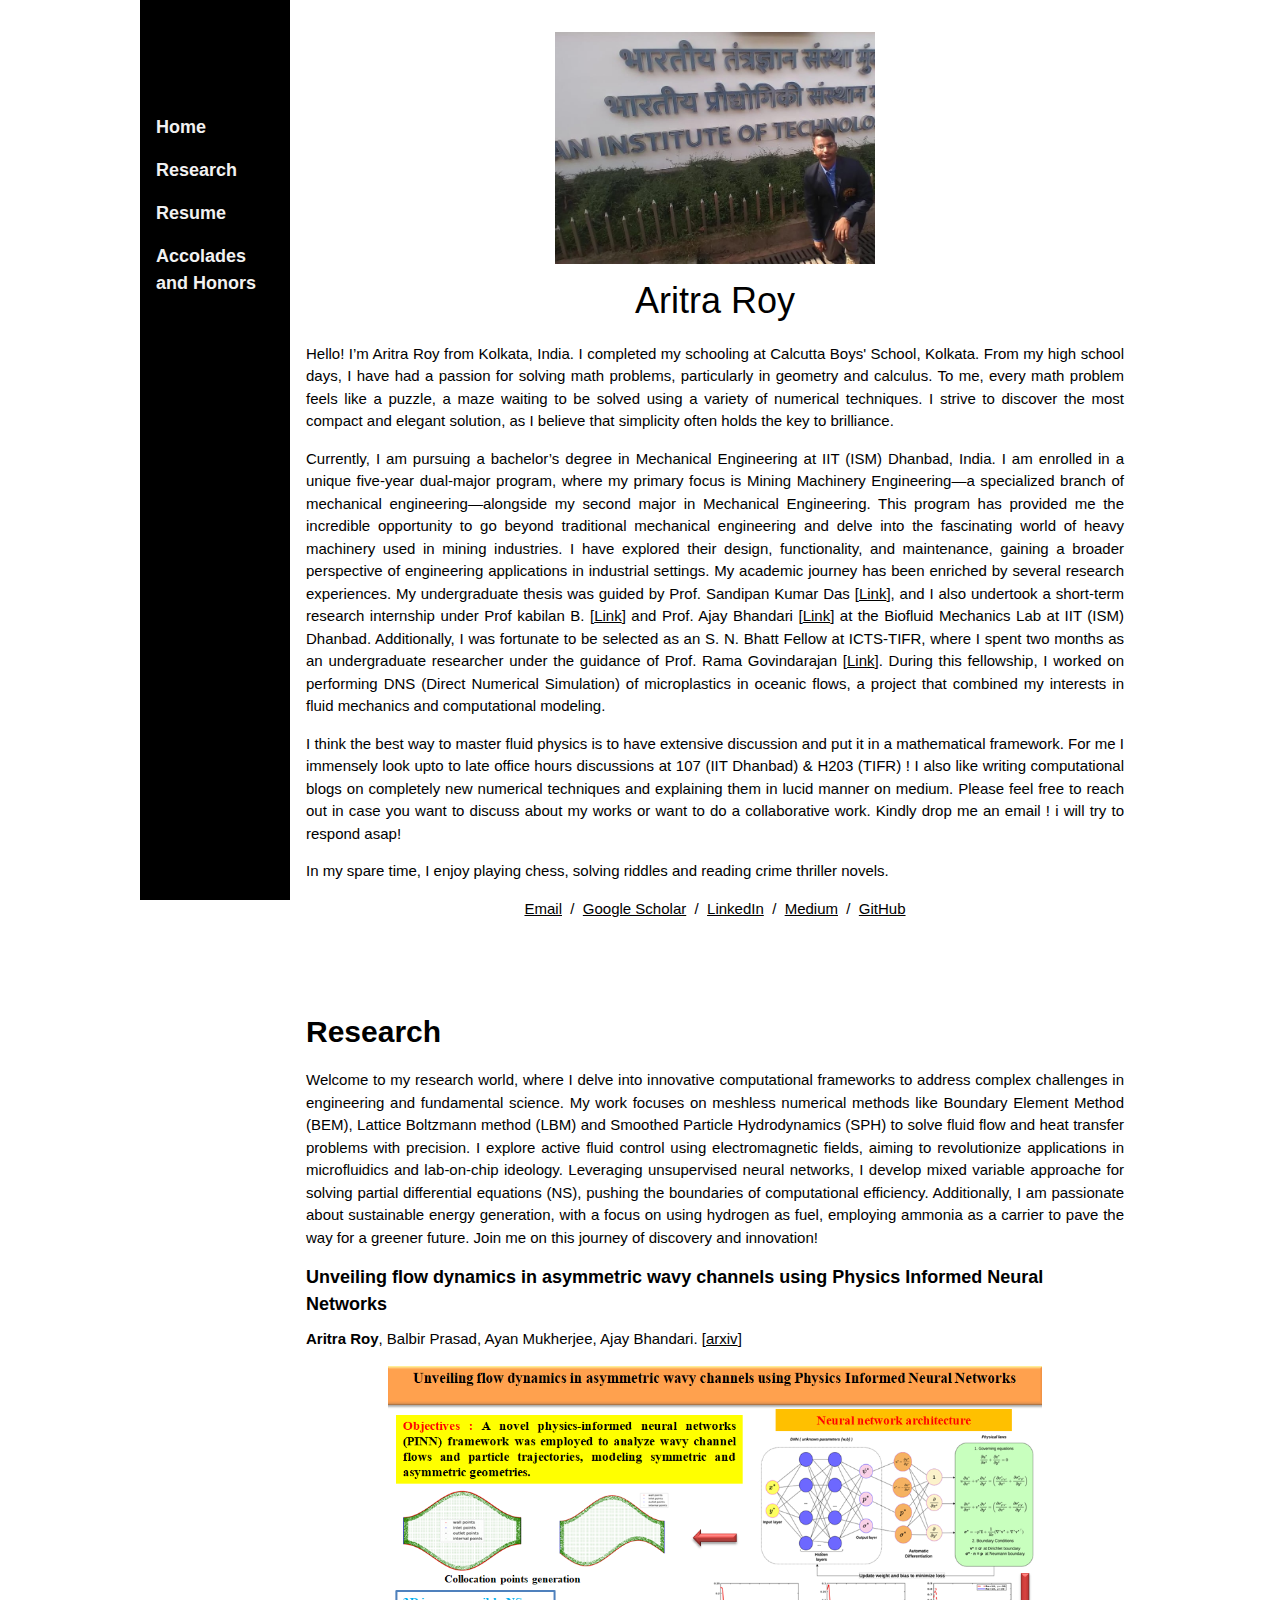
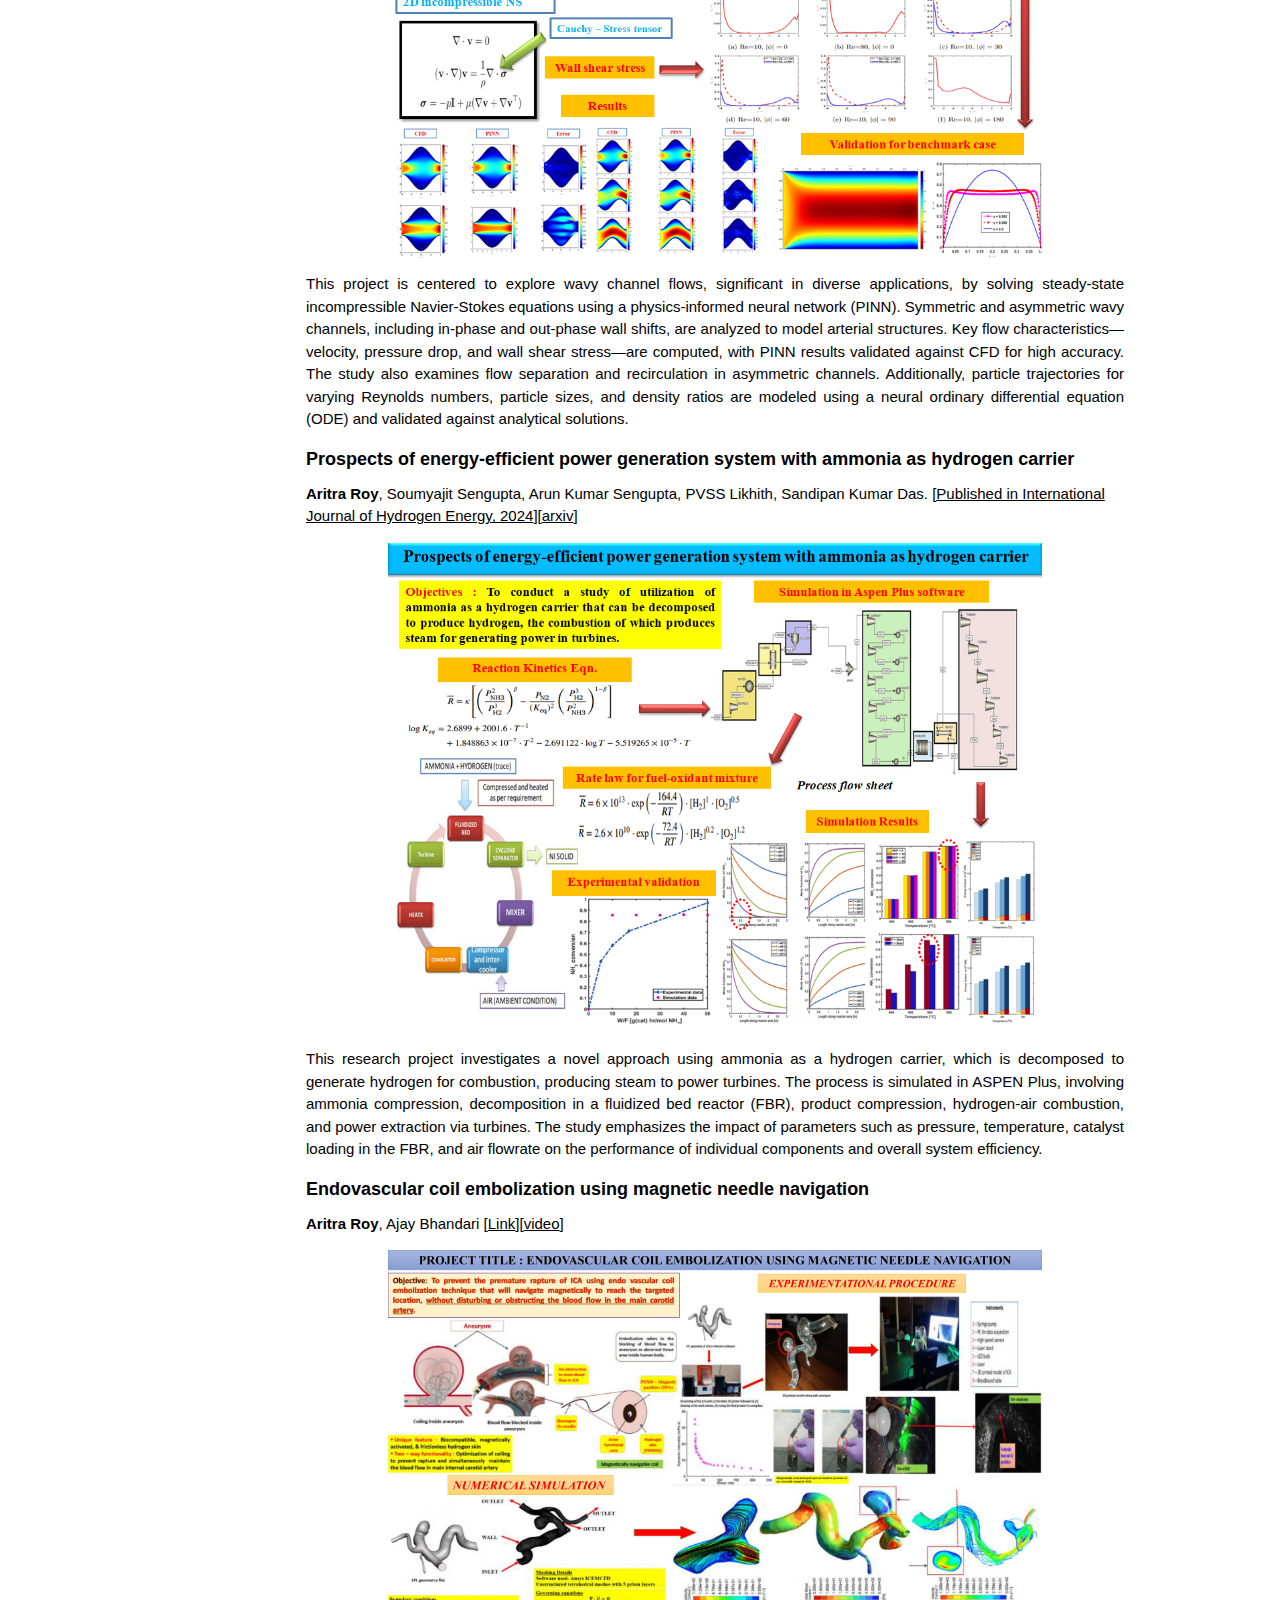
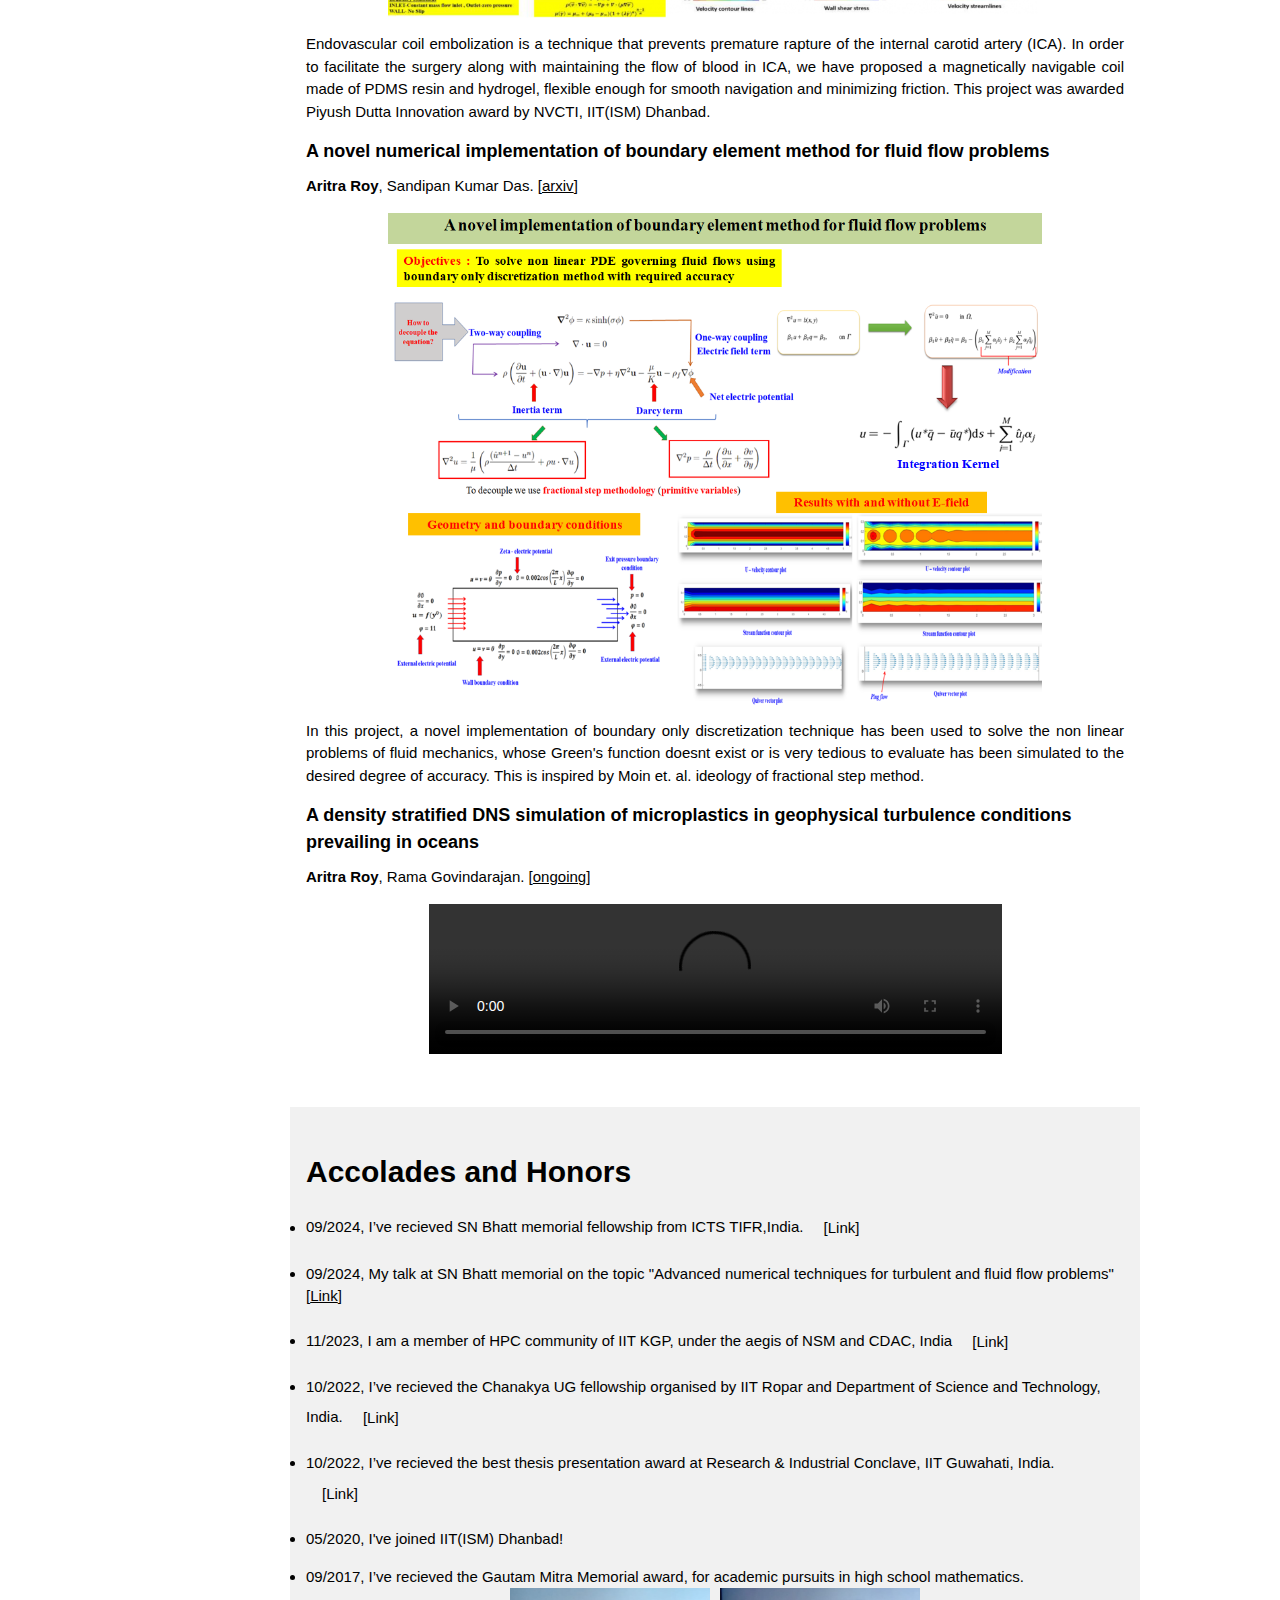
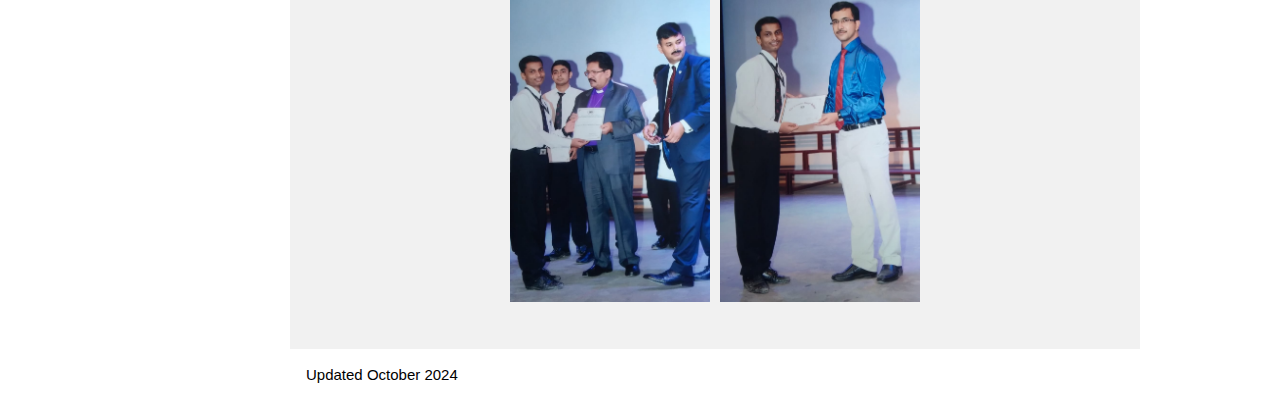
==== index.html @ aaba3632 "aedf resume" ====
<!DOCTYPE html>
<html xmlns="http://www.w3.org/1999/xhtml" xml:lang="en">

<head>

  <title>Aritra Roy - About Me</title>

  <meta charset="UTF-8">
  <meta name="viewport" content="width=device-width, initial-scale=1">
  <meta http-equiv="Content-Type" content="text/html; charset=UTF-8">
  <meta name="description" content="Aritra Roy is a fluid dynamist and a mathematics enthusiast">
  <meta name="keywords" content="Aritra Roy, Mathematics, Fluid dynamics, IIT Dhanbad, India">
  <meta name="author" content="Aritra Roy" />

  <link rel="stylesheet" href="w3.css">

  <style>
  .w3-sidebar a {font-family: "Roboto", sans-serif}
  body,h1,h2,h3,h4,h5,h6,.w3-wide {font-family: "Montserrat", sans-serif;}
  </style>

 <!--
  <link rel="icon" type="image/png" href="images/icons.png">
 
  <script src="jquery.min.js"></script>
  <script>
  $(document).ready(function(){
    // Add smooth scrolling to all links
    $("a").on('click', function(event) {

      // Make sure this.hash has a value before overriding default behavior
      if (this.hash !== "") {
        // Prevent default anchor click behavior
        event.preventDefault();

        // Store hash
        var hash = this.hash;

        // Using jQuery's animate() method to add smooth page scroll
        // The optional number (800) specifies the number of milliseconds it takes to scroll to the specified area
        $('html, body').animate({
          scrollTop: $(hash).offset().top
        }, 800, function(){

          // Add hash (#) to URL when done scrolling (default click behavior)
          window.location.hash = hash;
        });
      } // End if
    });
  });
  </script>
  //-->

</head>


<body class="w3-content" style="max-width:1000px">

<!-- Sidebar/menu -->
<nav class="w3-sidebar w3-bar-block w3-black w3-collapse w3-top w3-right" style="z-index:3;width:150px" id="mySidebar">
  <div class="w3-container w3-display-container w3-padding-16">
    <h3><b></b></h3>
  </div>
  <div class="w3-padding-64 w3-text-light-grey w3-large" style="font-weight:bold">
    <a href="#home" class="w3-bar-item w3-button">Home</a>
    <!-- <a href="#projects" class="w3-bar-item w3-button">Projects</a> -->
 <!--    <a href="#talks" class="w3-bar-item w3-button">Talks</a> -->
    <a href="#publications" class="w3-bar-item w3-button">Research</a>
    <a href="files/resume.pdf" class="w3-bar-item w3-button" target="_blank">Resume</a>
    <a href="#news" class="w3-bar-item w3-button">Accolades and Honors</a>
 <!--   <a href="#activity" class="w3-bar-item w3-button">Activities</a> -->
    <!-- <a href="#award" class="w3-bar-item w3-button">Awards</a> -->

  </div>
</nav>

<!-- Top menu on small screens -->
<header class="w3-bar w3-top w3-hide-large w3-black w3-xlarge">
  <div class="w3-bar-item w3-padding-24">ROY</div>
  <a href="javascript:void(0)" class="w3-bar-item w3-button w3-padding-24 w3-right"  style="font-stretch: extra-expanded;" onclick="w3_open()"><b>≡</b></a>
  </div>
</header>

<!-- Overlay effect when opening sidebar on small screens -->
<div class="w3-overlay w3-hide-large" onclick="w3_close()" style="cursor:pointer" title="close side menu" id="myOverlay"></div>

<!-- !PAGE CONTENT! -->
<div class="w3-main" style="margin-left:150px">

  <!-- Push down content on small screens -->
  <div class="w3-hide-large" style="margin-top:83px"></div>

<!-- The Home Section -->
    <div class="w3-container w3-center w3-padding-32" id="home">
      <img style="width: 100%;max-width: 320px" alt="profile photo" src="images/prof_pic.jpg">
      <h1>Aritra Roy</h1>
        <p class="w3-justify" style="width:100%;border:0px;border-spacing:0px;border-collapse:separate;margin-right:auto;margin-left:auto;max-width:1000px">
        Hello! I’m Aritra Roy from Kolkata, India. I completed my schooling at Calcutta Boys' School, Kolkata. From my high school days, I have had a passion for solving math problems, particularly in geometry and calculus. To me, every math problem feels like a puzzle, a maze waiting to be solved using a variety of numerical techniques. I strive to discover the most compact and elegant solution, as I believe that simplicity often holds the key to brilliance.
		    <p class="w3-justify" style="width:100%;border:0px;border-spacing:0px;border-collapse:separate;margin-right:auto;margin-left:auto;max-width:1000px">
        Currently, I am pursuing a bachelor’s degree in Mechanical Engineering at IIT (ISM) Dhanbad, India. I am enrolled in a unique five-year dual-major program, where my primary focus is Mining Machinery Engineering—a specialized branch of mechanical engineering—alongside my second major in Mechanical Engineering.
        This program has provided me the incredible opportunity to go beyond traditional mechanical engineering and delve into the fascinating world of heavy machinery used in mining industries. I have explored their design, functionality, and maintenance, gaining a broader perspective of engineering applications in industrial settings.
        My academic journey has been enriched by several research experiences. My undergraduate thesis was guided by Prof. Sandipan Kumar Das [<a href="https://sites.google.com/view/flow-modeling-research-center/home/people?authuser=0">Link</a>], and I also undertook a short-term research internship under Prof kabilan B. [<a href="https://mechanical.iitism.ac.in/mech_faculty_details">Link</a>] and Prof. Ajay Bhandari [<a href="https://prof-ajay-bhandari-profile.netlify.app/">Link</a>] at the Biofluid Mechanics Lab at IIT (ISM) Dhanbad.
        Additionally, I was fortunate to be selected as an S. N. Bhatt Fellow at ICTS-TIFR, where I spent two months as an undergraduate researcher under the guidance of Prof. Rama Govindarajan [<a href="https://www.icts.res.in/people/rama-govindarajan">Link</a>]. During this fellowship, I worked on performing DNS (Direct Numerical Simulation) of microplastics in oceanic flows, a project that combined my interests in fluid mechanics and computational modeling.
      </p>
		
		<p class="w3-justify" style="width:100%;border:0px;border-spacing:0px;border-collapse:separate;margin-right:auto;margin-left:auto;max-width:1000px">
		I think the best way to master fluid physics is to have extensive discussion and put it in a mathematical framework. For me I immensely look upto to late office hours discussions at 107 (IIT Dhanbad) & H203 (TIFR) !
    I also like writing computational blogs on completely new numerical techniques and explaining them in lucid manner on medium. Please feel free to reach out in case you want to discuss about my works or want to do a collaborative work. Kindly drop me an email ! i will try to respond asap! 

		</p>
		
		<p class="w3-justify" style="width:100%;border:0px;border-spacing:0px;border-collapse:separate;margin-right:auto;margin-left:auto;max-width:1000px">
          In my spare time, I enjoy playing chess, solving riddles and reading crime thriller novels. 
        </p>
		<p class="w3-center">
          <a href="mailto:20je0180@mme.iitism.ac.in">Email</a> &nbsp/&nbsp
          <a href="https://scholar.google.com/citations?user=bGhZdKoAAAAJ&hl=en">Google Scholar</a> &nbsp/&nbsp
		  <a href="https://www.linkedin.com/feed/">LinkedIn</a> &nbsp/&nbsp
      <a href="">Medium</a> &nbsp/&nbsp
		  <a href="https://github.com/aritraiit">GitHub</a>
        </p>
        </tbody></table>
  </div>

<!-- The Projects Section -->
  <div class="w3-container w3-padding-32" id="publications">
    <h2><b>Research</b></h2>

    <p class="w3-justify" style="width:100%;border:0px;border-spacing:0px;border-collapse:separate;margin-right:auto;margin-left:auto;max-width:1000px">
    Welcome to my research world, where I delve into innovative computational frameworks to address complex challenges in engineering and fundamental science. My work focuses on meshless numerical methods like Boundary Element Method (BEM), Lattice Boltzmann method (LBM) and Smoothed Particle Hydrodynamics (SPH) to solve fluid flow and heat transfer problems with precision. I explore active fluid control using electromagnetic fields, aiming to revolutionize applications in microfluidics and lab-on-chip ideology. Leveraging unsupervised neural networks, I develop mixed variable approache for solving partial differential equations (NS), pushing the boundaries of computational efficiency. Additionally, I am passionate about sustainable energy generation, with a focus on using hydrogen as fuel, employing ammonia as a carrier to pave the way for a greener future. Join me on this journey of discovery and innovation!
    
    <h5><b>Unveiling flow dynamics in asymmetric wavy channels using Physics Informed Neural Networks</b> </h5>  
    <b>Aritra Roy</b>, Balbir Prasad, Ayan Mukherjee, Ajay Bhandari. [<a href="">arxiv</a>]
      <p class="w3-justify">
          </p>
          <div align="middle">
          <img style="width:80%;" src="images/pinn.png"> 
          </div>
          <p class="w3-justify">
          </p>
          <p class="w3-justify">
            This project is centered to explore wavy channel flows, significant in diverse applications, by solving steady-state incompressible Navier-Stokes equations using a physics-informed neural network (PINN). Symmetric and asymmetric wavy channels, including in-phase and out-phase wall shifts, are analyzed to model arterial structures. Key flow characteristics—velocity, pressure drop, and wall shear stress—are computed, with PINN results validated against CFD for high accuracy. The study also examines flow separation and recirculation in asymmetric channels. Additionally, particle trajectories for varying Reynolds numbers, particle sizes, and density ratios are modeled using a neural ordinary differential equation (ODE) and validated against analytical solutions.
      </p> 

    <h5><b>Prospects of energy-efficient power generation system with ammonia as hydrogen carrier</b> </h5>  
    <b>Aritra Roy</b>, Soumyajit Sengupta, Arun Kumar Sengupta, PVSS Likhith, Sandipan Kumar Das.		[<a href="https://people.iitism.ac.in/~research/files/CHCCUST%20Centre.pdf">Published in International Journal of Hydrogen Energy, 2024</a>][<a href="https://doi.org/10.1016/j.ijhydene.2024.05.166">arxiv</a>]
		<p class="w3-justify">
        </p>
        <div align="middle">
        <img style="width:80%;" src="images/hydogenproj.png"> 
        </div>
        <p class="w3-justify">
        </p>
        <p class="w3-justify">
          This research project investigates a novel approach using ammonia as a hydrogen carrier, which is decomposed to generate hydrogen for combustion, producing steam to power turbines. The process is simulated in ASPEN Plus, involving ammonia compression, decomposition in a fluidized bed reactor (FBR), product compression, hydrogen-air combustion, and power extraction via turbines. The study emphasizes the impact of parameters such as pressure, temperature, catalyst loading in the FBR, and air flowrate on the performance of individual components and overall system efficiency.
        </p> 
      </p>

		<h5><b>Endovascular coil embolization using magnetic needle navigation</b> </h5>  
		<b>Aritra Roy</b>, Ajay Bhandari		 [<a href="https://nvcti.iitism.ac.in/#">Link</a>][<a href="https://drive.google.com/drive/folders/1OlysKC_CaV-rivkWPcs1jN-wqLdxBzw-?usp=sharing">video</a>]
		<p class="w3-justify">
        </p>
        <div align="middle">
        <img style="width:80%;" src="images/mech1.jpg"> 
        </div>
        <p class="w3-justify">
        </p>
        <p class="w3-justify">
		    Endovascular coil embolization is a technique that prevents premature rapture of the internal carotid artery (ICA). In order to 
        facilitate the surgery along with maintaining the flow of blood in ICA, we have proposed a magnetically navigable coil made of PDMS resin and hydrogel, flexible enough
        for smooth navigation and minimizing friction. This project was awarded Piyush Dutta Innovation award by NVCTI, IIT(ISM) Dhanbad.
        </p> 
      </p>

		</p>
		<h5><b>A novel numerical implementation of boundary element method for fluid flow problems</b> </h5>  
		<b>Aritra Roy</b>, Sandipan Kumar Das. [<a href="https://library.iitism.ac.in/library-services.php">arxiv</a>]
		<p class="w3-justify">
        </p>
        <div align="middle">
        <img style="width:80%;" src="images/bem.png"> 
        </div>
        <p class="w3-justify">
        </p>
        <p class="w3-justify">
		    In this project, a novel implementation of boundary only discretization technique has been used to 
        solve the non linear problems of fluid mechanics, whose Green's function doesnt exist or is very tedious to evaluate has been simulated to the desired degree of accuracy.
        This is inspired by Moin et. al. ideology of fractional step method. 
        </p> 
		
        <h5><b>A density stratified DNS simulation of microplastics in geophysical turbulence conditions prevailing in oceans</b> </h5> 
		    <b>Aritra Roy</b>, Rama Govindarajan. [<a href="">ongoing</a>]
        <p class="w3-justify">
        </p>
		<div align="middle">
      <video style="width:70%;" controls>
        <source src="videos/seasim.mp4" type="video/mp4">
        Your browser does not support the video tag.
    </video>
    </div>
        <p class="w3-justify">
        </p>
        <p class="w3-justify">
		    
        </p> 

  </div>

  <!-- The News Section -->
  <div class="w3-container w3-light-grey w3-padding-32" id="news">
    <h2><b>Accolades and Honors</b></h2>
    <p><li> 09/2024, I’ve recieved SN Bhatt memorial fellowship from ICTS TIFR,India. <a href="files/snbhatt.pdf" class="w3-bar-item w3-button" target="_blank">[Link]</a></li></p> 
    <p><li> 09/2024, My talk at SN Bhatt memorial on the topic "Advanced numerical techniques for turbulent and fluid flow problems" [<a href="https://drive.google.com/file/d/16-Kymb1-4x7HK9bayBKk6RqPjhYBYpSW/view">Link</a>] </li></p> 
    <p><li> 11/2023, I am a member of HPC community of IIT KGP, under the aegis of NSM and CDAC, India <a href="files/nsmiitkgp.pdf" class="w3-bar-item w3-button" target="_blank">[Link]</a>
      <p><li> 10/2022, I’ve recieved the Chanakya UG fellowship organised by IIT Ropar and Department of Science and Technology, India. <a href="files/iitropar.pdf" class="w3-bar-item w3-button" target="_blank">[Link]</a></li></p> 
    <p><li> 10/2022, I’ve recieved the best thesis presentation award at Research & Industrial Conclave, IIT Guwahati, India. <a href="files/iitg.pdf" class="w3-bar-item w3-button" target="_blank">[Link]</a></li></p> 
    <p><li> 05/2020, I've joined IIT(ISM) Dhanbad! </li></p>
    <p><li> 09/2017, I’ve recieved the Gautam Mitra Memorial award, for academic pursuits in high school mathematics.
      <div class="award-container_img">
        <img class="award_image" src="images/award1.jpg" alt="award">
        <img class="award_image" src="images/award2.jpg" alt="award">
    </div>  
    </li></p>  
   </div>

   
  <div class="w3-container" id="update">
	<p class="w3-justify"> <h8> Updated October 2024 </h8>
	</p>
  </div>
 <!-- The Publications Section -->
  <!-- <div class="w3-container w3-padding-32"" id="publications"> -->
    <!-- <h2>Research</h2> -->

      <!-- <h4> Journal Papers:</h4> -->

      <!-- <ol> -->

      <!-- <p> -->
      <!-- <li><strong>The effect of arterial stiffness on cuff-based blood pressure measurement</strong> -->
      <!-- <br> -->
      <!-- <strong>Yuxiang Ma</strong>, Ying Chen, Yinji Ma*, Xue Feng*. -->
      <!-- <br> -->
      <!-- <em>Extreme Mechanics Letters</em> 2021 |<a style="color: #447ec9" href="https://www.sciencedirect.com/science/article/pii/S2352431621000742">paper</a> -->
      <!-- </p> -->
  
      <!-- <p> -->
      <!-- <li><strong>Three-dimensional mapping of deep tissue modulus by stretchable ultrasonic arrays</strong> -->
      <!-- <br> -->
      <!-- Honejie Hu, <strong>Yuxiang Ma</strong>, Xiaoxiang Gao, Dawei Song, Mohan Li, Hao Huang, Xuejun Qian, Keren Shi, Hong Ding, Muyang Lin, Xiangjun Chen, Wenbo Zhao, Baiyan Qi, Sai Zhou, Yue Gu, Yimu Chen, Yusheng Lei, Chonghe Wang, Chunfeng Wang, Yitian Tong, Haotian Cui, Ruimin Chen, Yangzhi Zhu, Xinyu Tian, Zhaoxin Chen, Chengchangfeng Lu, Mohammad Eghtedari, Qifa Zhou, Assad Oberai, and Sheng Xu* -->
      <!-- <br> -->
      <!-- <em>Under Review</em> </a> -->
      <!-- </p> -->

      <!-- <p> -->
      <!-- <li><strong>A photoacoustic patch for three-dimensional imaging of hemoglobin and core temperature.</strong> -->
      <!-- <br> -->
      <!-- Xiaoxiang Gao, Xiangjun Chen, Honejie Hu, Xinyu Wang, Jing Mu, Zhiyuan Lou, Ruiqi Zhang, Keren Shi, Wentong Yue, Xue Chen, Hong Ding, Yangzhi Zhu, Hao Huang, Yuxiang Ma, Mohan Li, Aditya Mishra, Sheng Xu*.  -->
      <!-- <br> -->
      <!-- <em>Under Review</em> </a>  -->
      <!-- </p> -->

    <!-- </p> -->
  <!-- </div> -->
  

  <!-- <!-- The Awards Section --> 
  <!-- <div class="w3-container w3-padding-32" id="award"> -->
    <!-- <h2>Awards</h2> -->
    <!-- <p><li> 2020, Outstanding Graduate of Tsinghua University, Tsinghua University, China</a></p>                -->
    <!-- <p><li> 2020, Outstanding Graduate of Beijing, China</a></p> -->
    <!-- <p><li> 2019, National Encouragement scholarship for Undergraduate Students, China</a></p> -->
    <!-- <p><li> 2018, Second Prize in Whole Country in China Undergraduate Mathematical Contest in Modeling, China Society for Industrial and Applied Mathematics, China</p> -->
    <!-- <p><li> 2018, National Scholarship for Undergraduate Students, China  </p> -->
    <!-- <p><li> 2017, National Scholarship for Undergraduate Students, China  </p> -->
    <!-- <p><li> 2016, Scholarship for Xuetang Talent Training Program, Tsinghua University, China</p> -->
  <!-- </div>   -->

  <!-- <div class="w3-light-grey w3-center w3-padding-24"> -->

    <!-- Thank Yunhe Wang for establishing the <a href="https://github.com/YunheWang/HomePage">template</a> of <a href="https://yuxiang-ma.github.io/"> this website </a>. </br> -->

  <!-- Default Statcounter code for Yuxiang Ma's Homepage
  https://yuxiang-ma.github.io/ -->
  
  
  <!-- No. -->
  <!-- hitwebcounter Code START -->
<!-- <a href="https://www.hitwebcounter.com" target="_blank"> -->
  <!-- <img src="https://hitwebcounter.com/counter/counter.php?page=7837843&style=0008&nbdigits=6&type=page&initCount=10" title="Free Counter" Alt="web counter" border="0" /></a> -->
  <!-- Visitor Since Jul 2021 -->
  
  
  
  <!--
  No.
  <script type="text/javascript">
  var sc_project=12347113; 
  var sc_invisible=0; 
  var sc_security="21aca5d1"; 
  var sc_https=1; 
  var scJsHost = "https://";
  document.write("<sc"+"ript type='text/javascript' src='" + scJsHost+
  "statcounter.com/counter/counter.js'></"+"script>");
  </script> Visitor Since Jul 2021. Powered by <a href="https://www.w3schools.com/w3css/default.asp" title="W3.CSS" target="_blank" class="w3-hover-opacity">w3.css</a>
  <noscript>
    <div class="statcounter"><a title="Web Analytics Made Easy -
  StatCounter" href="https://statcounter.com/" target="_blank"><img
  class="statcounter" src="https://c.statcounter.com/12347113/0/21aca5d1/0/"
  alt="Web Analytics Made Easy - StatCounter"></a></div>
  </noscript>
-->
  <!-- End of Statcounter Code -->

  </div>

  <!-- End page content -->
</div>

<script>
// Accordion 
function myAccFunc() {
  var x = document.getElementById("demoAcc");
  if (x.className.indexOf("w3-show") == -1) {
    x.className += " w3-show";
  } else {
    x.className = x.className.replace(" w3-show", "");
  }
}

// Click on the "Jeans" link on page load to open the accordion for demo purposes
document.getElementById("myBtn").click();


// Open and close sidebar
function w3_open() {
  document.getElementById("mySidebar").style.display = "block";
  document.getElementById("myOverlay").style.display = "block";
}
 
function w3_close() {
  document.getElementById("mySidebar").style.display = "none";
  document.getElementById("myOverlay").style.display = "none";
}
</script>

</body>
</html>
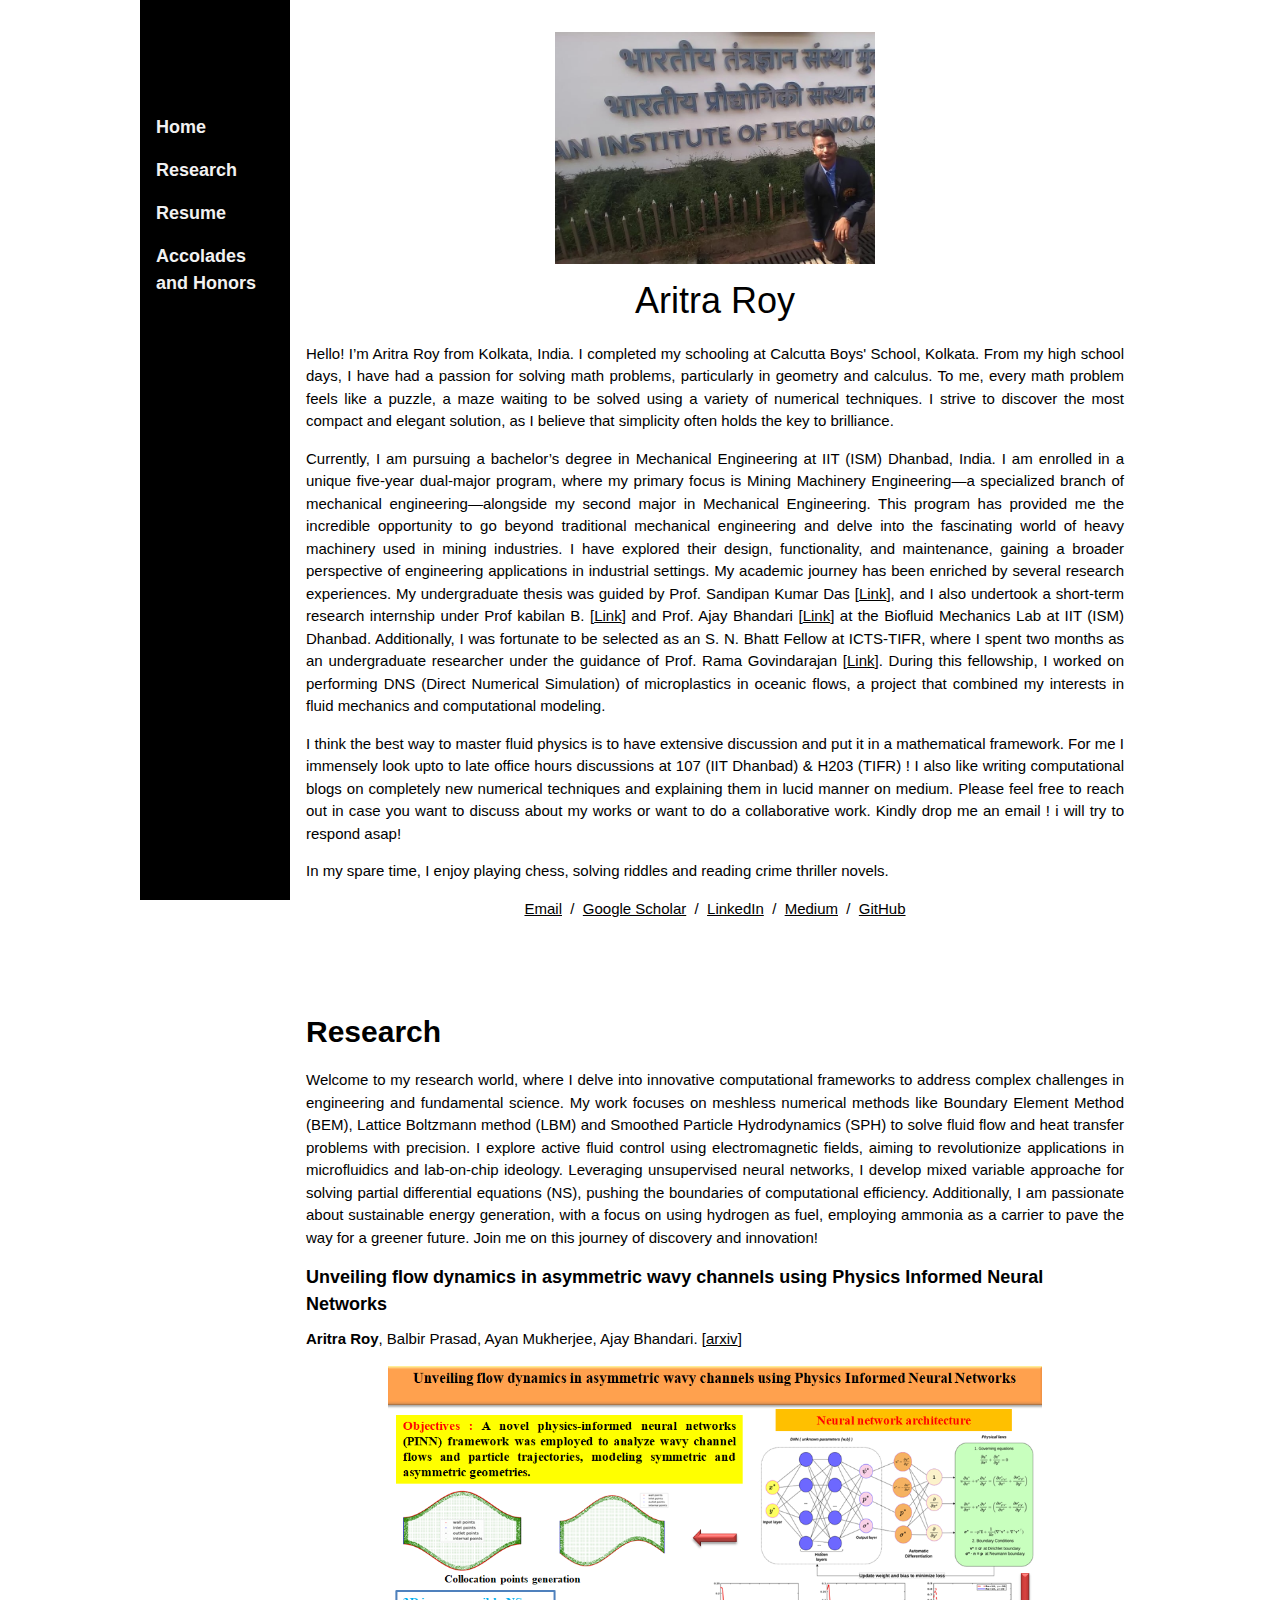
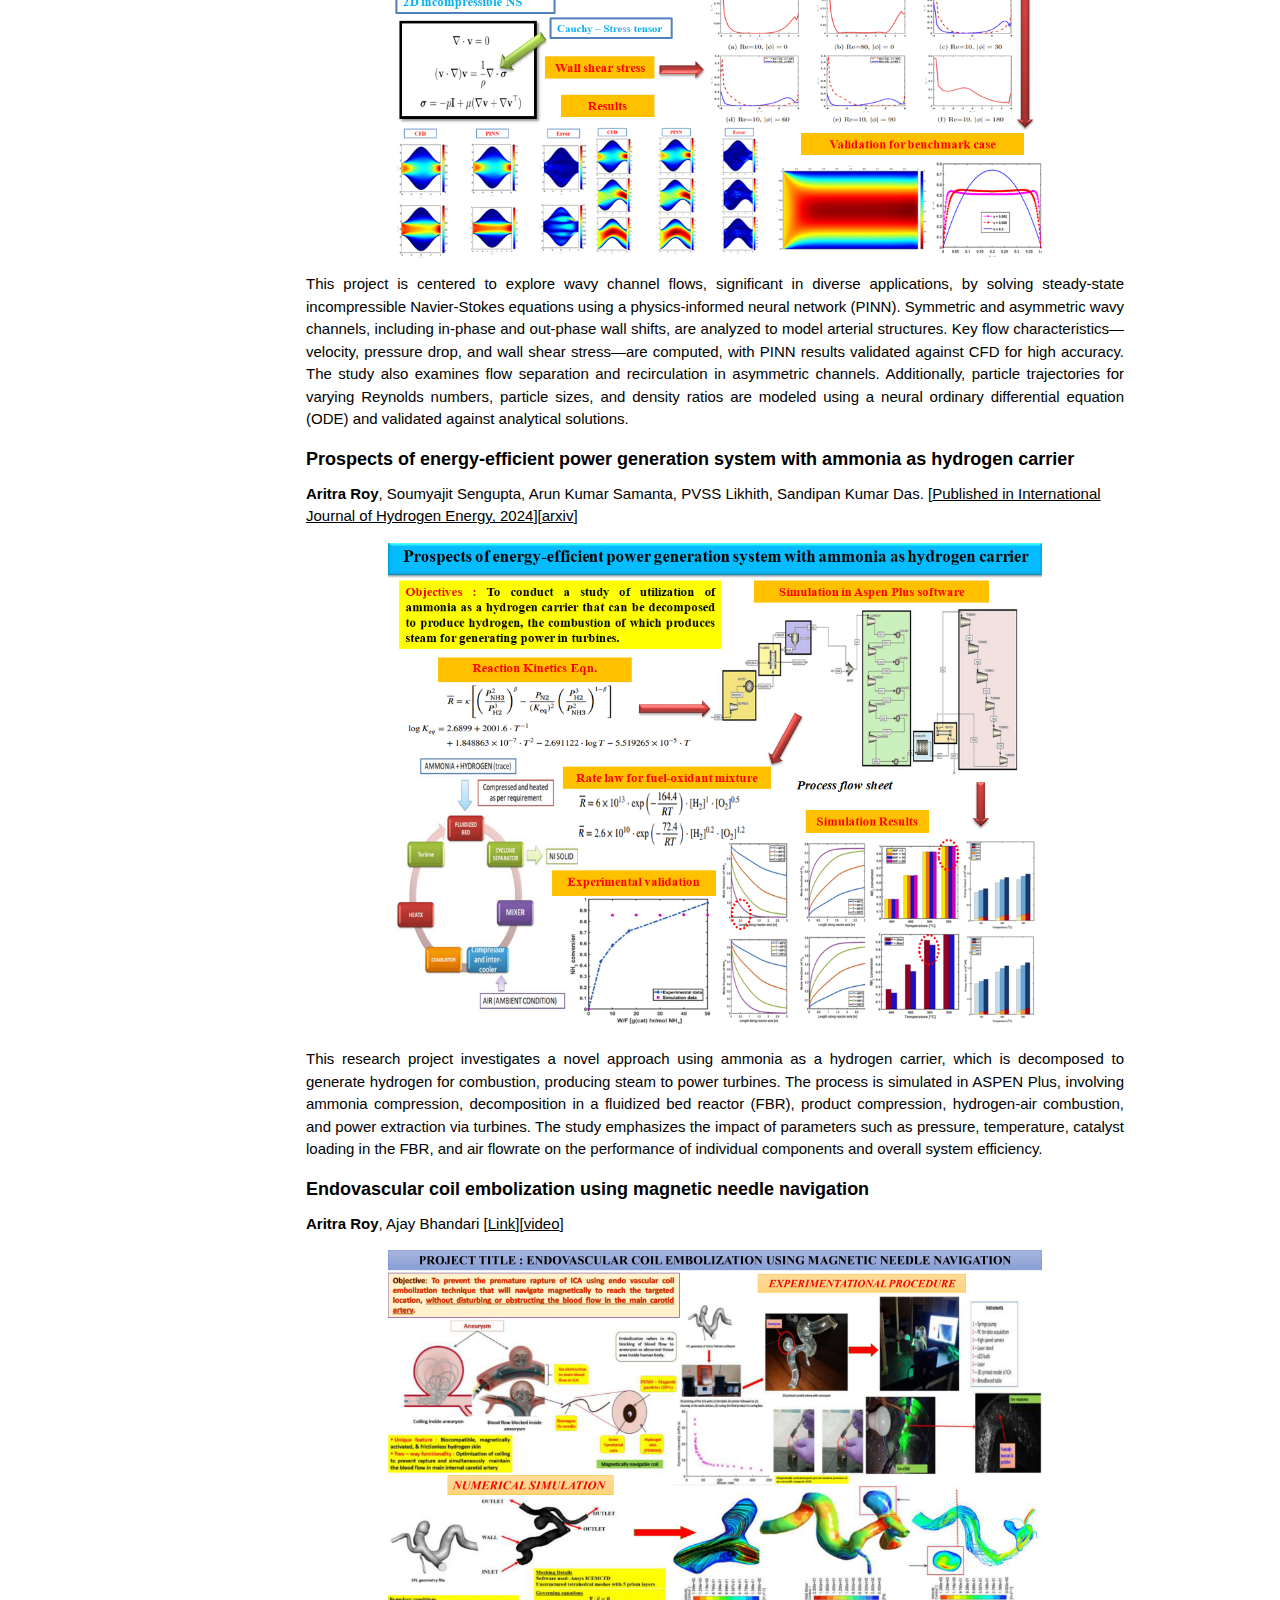
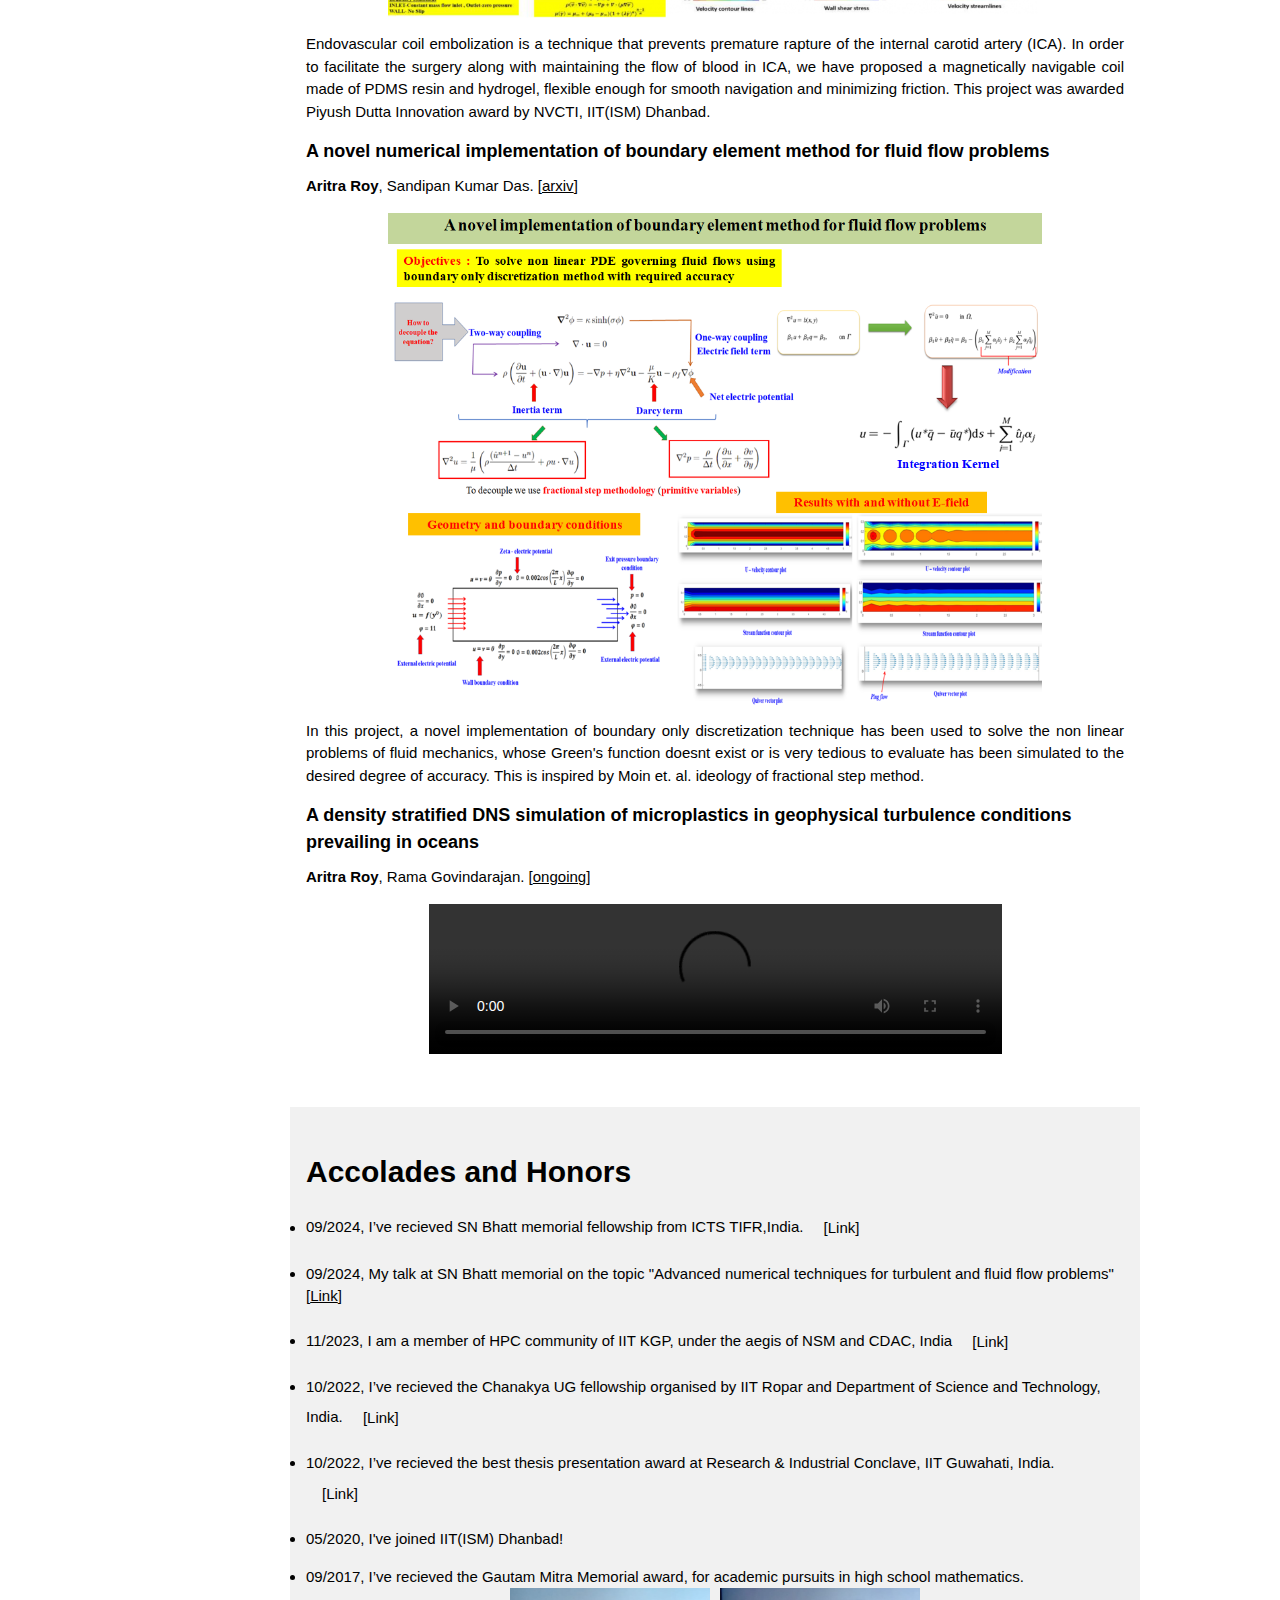
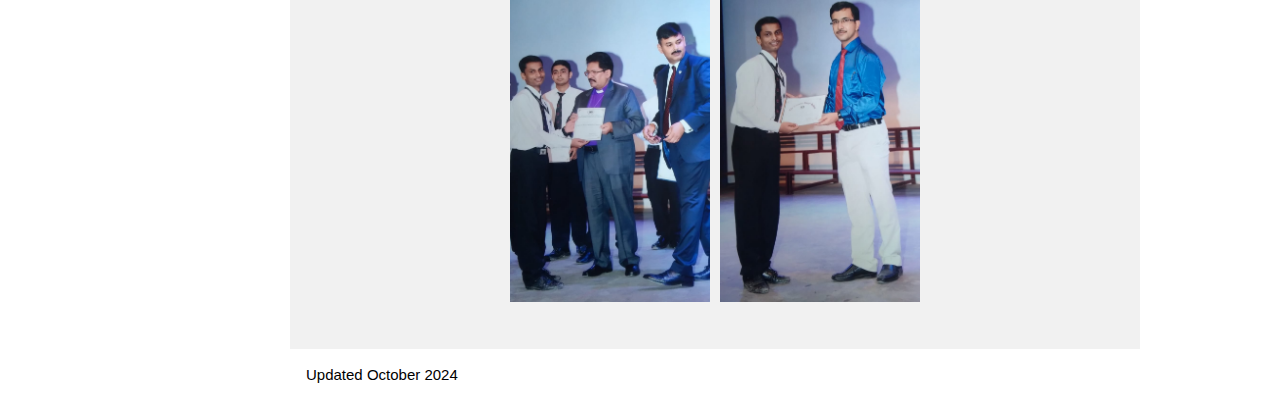
==== commit 60ca6db9: "aaaedfw resume" ====
--- a/index.html
+++ b/index.html
@@ -143,7 +143,7 @@
       </p> 
 
     <h5><b>Prospects of energy-efficient power generation system with ammonia as hydrogen carrier</b> </h5>  
-    <b>Aritra Roy</b>, Soumyajit Sengupta, Arun Kumar Sengupta, PVSS Likhith, Sandipan Kumar Das.		[<a href="https://people.iitism.ac.in/~research/files/CHCCUST%20Centre.pdf">Published in International Journal of Hydrogen Energy, 2024</a>][<a href="https://doi.org/10.1016/j.ijhydene.2024.05.166">arxiv</a>]
+    <b>Aritra Roy</b>, Soumyajit Sengupta, Arun Kumar Samanta, PVSS Likhith, Sandipan Kumar Das.		[<a href="https://people.iitism.ac.in/~research/files/CHCCUST%20Centre.pdf">Published in International Journal of Hydrogen Energy, 2024</a>][<a href="https://doi.org/10.1016/j.ijhydene.2024.05.166">arxiv</a>]
 		<p class="w3-justify">
         </p>
         <div align="middle">
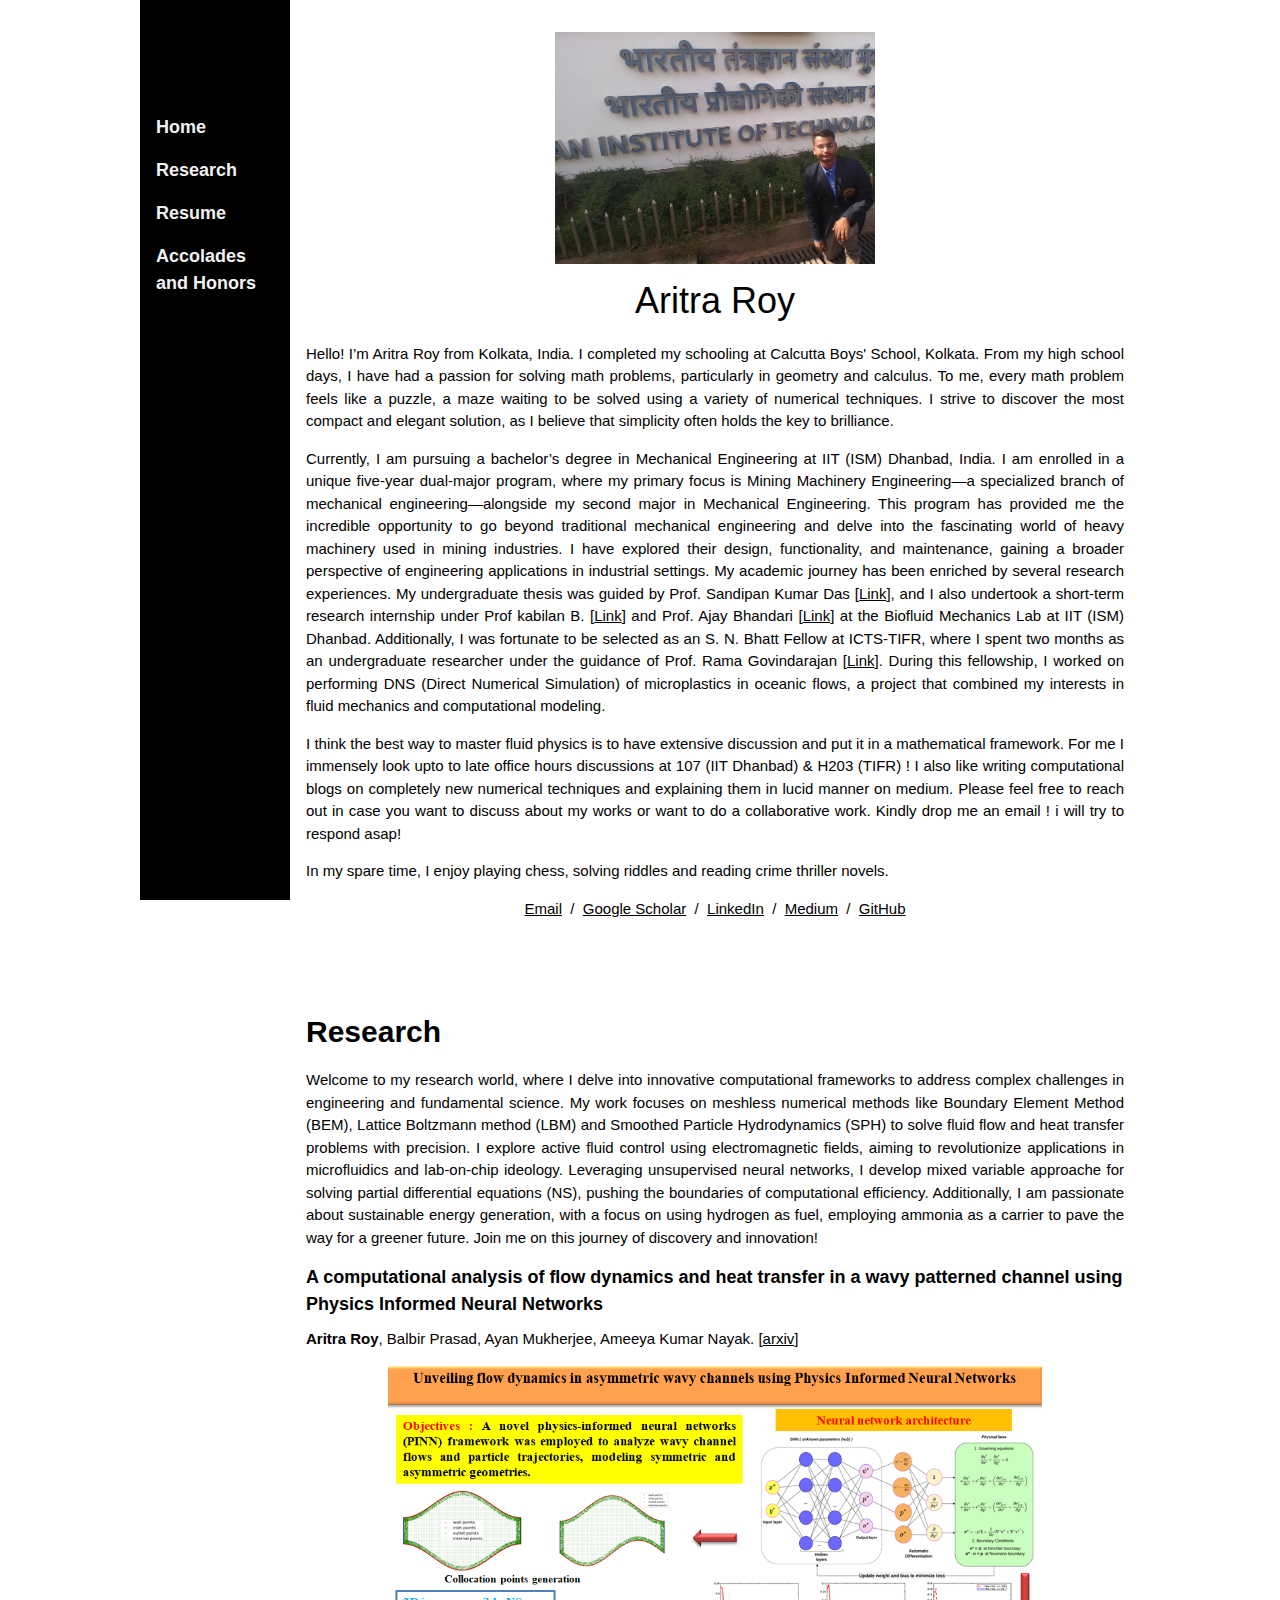
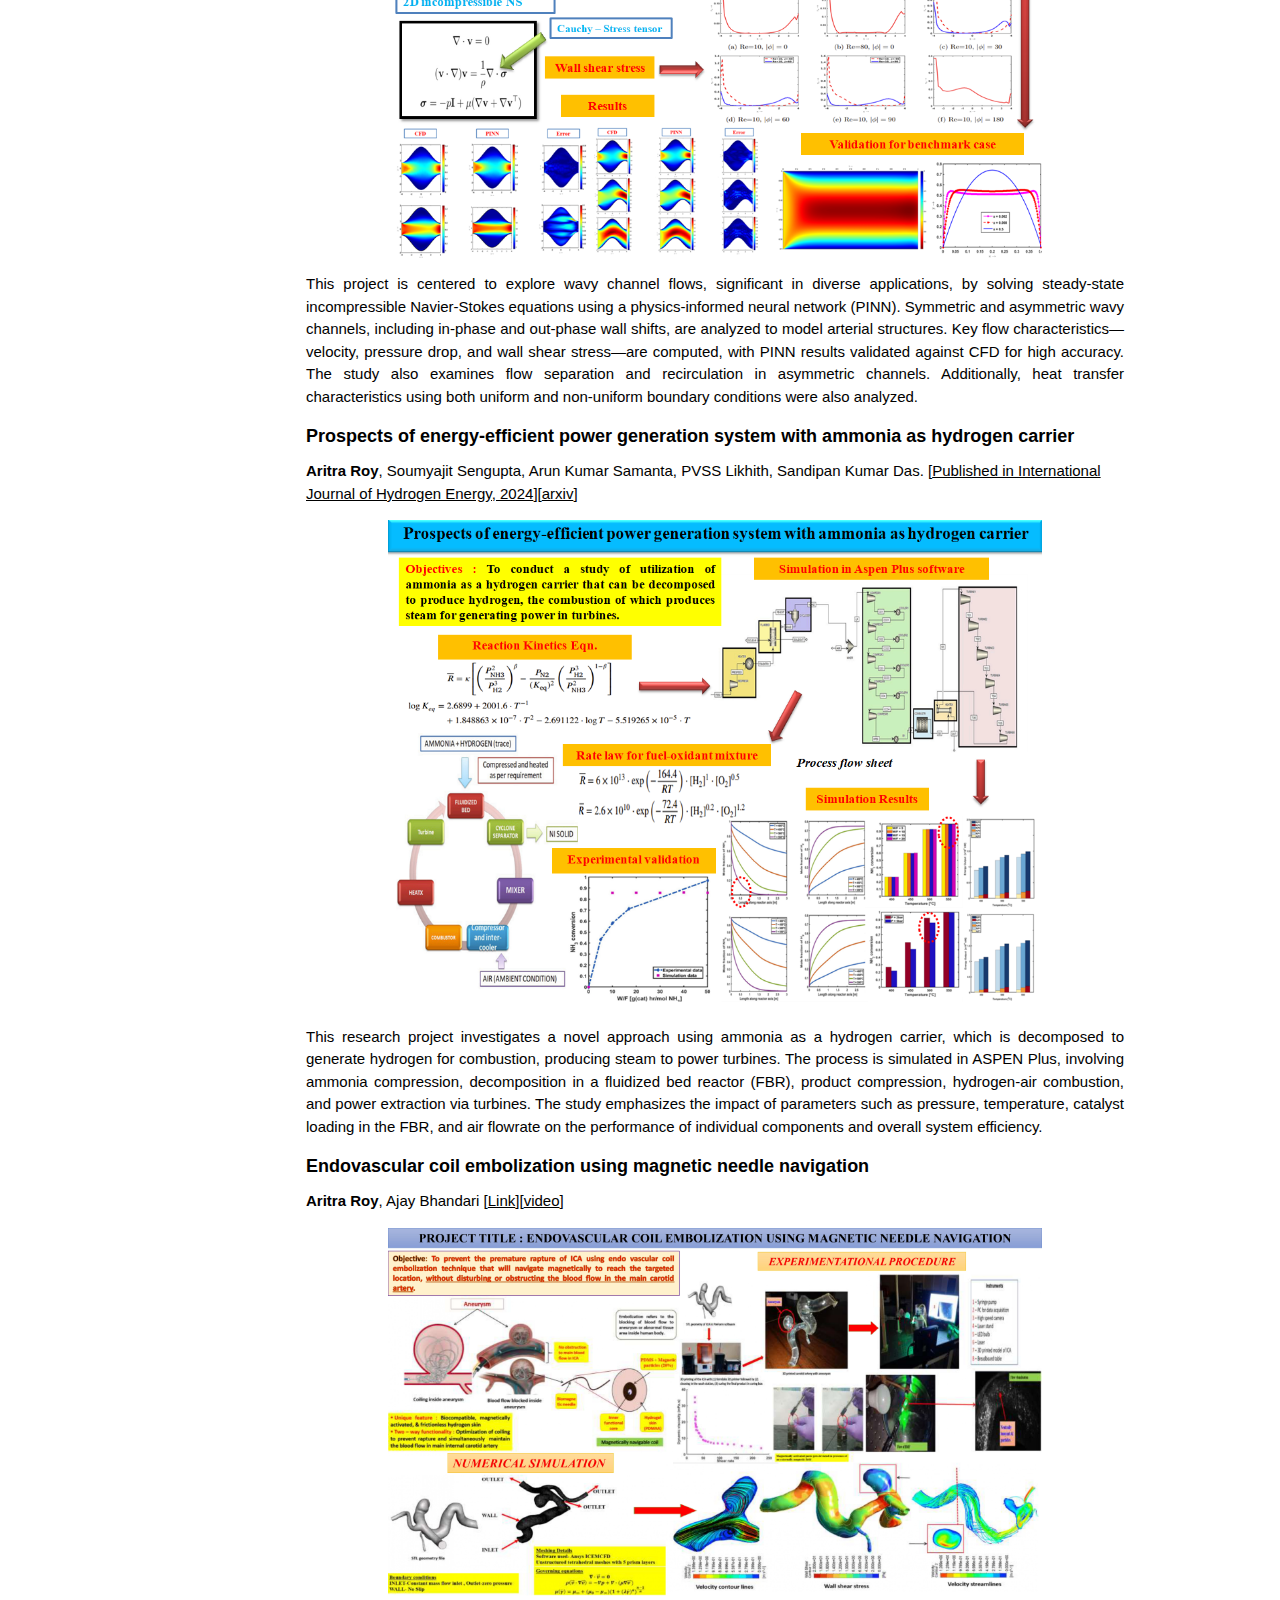
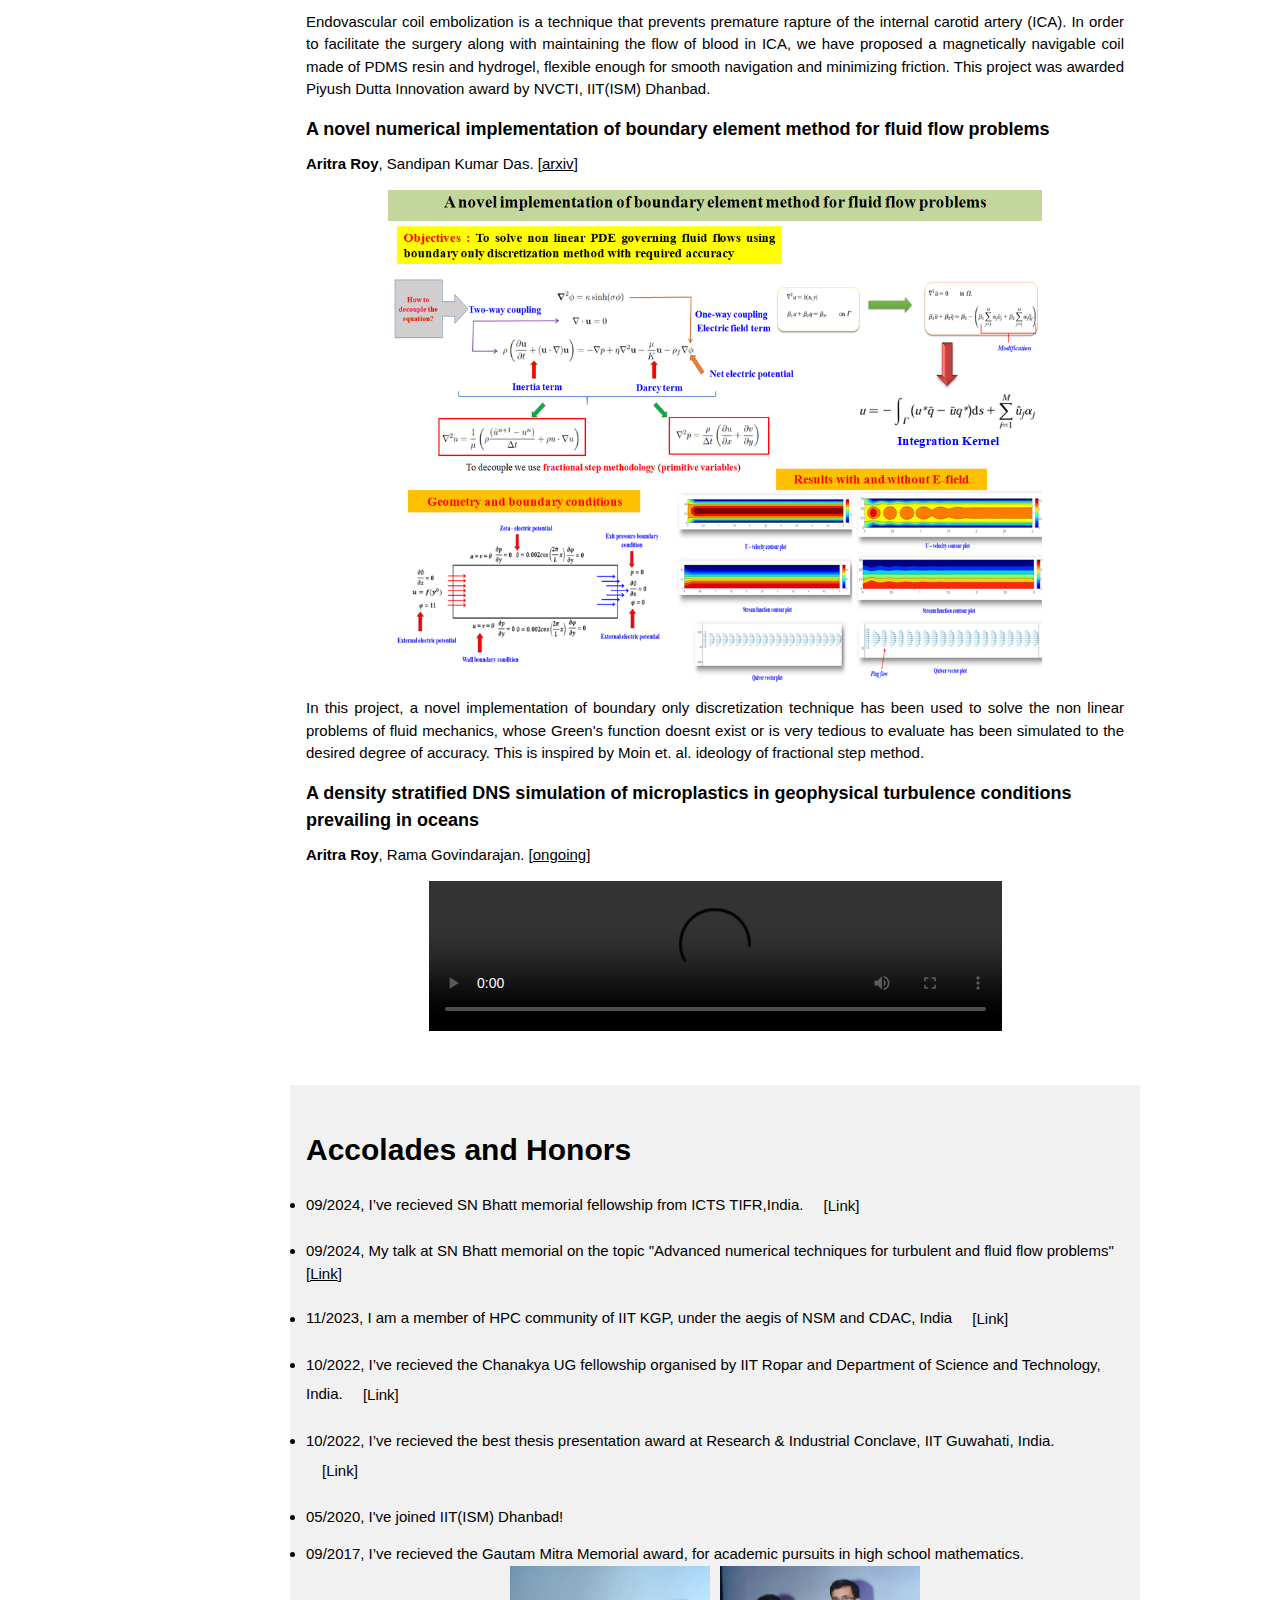
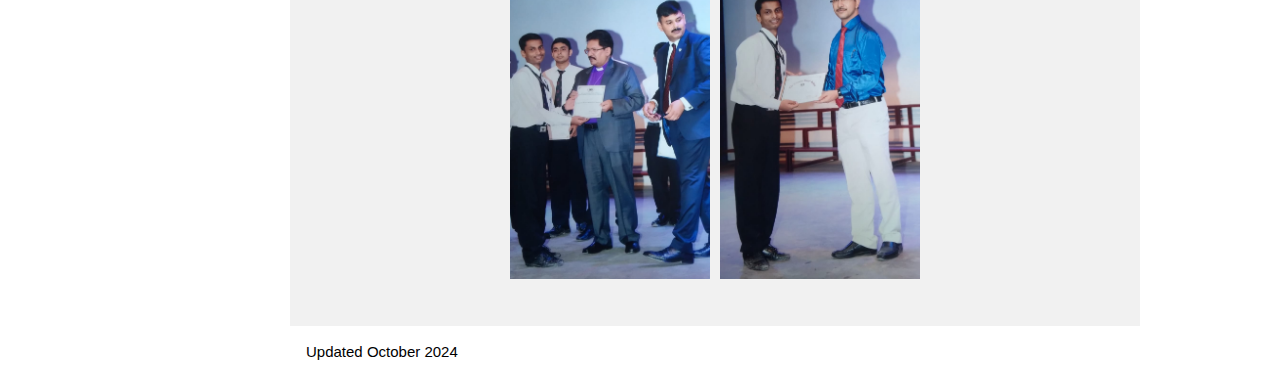
==== commit dacc3e01: "newaddition" ====
--- a/index.html
+++ b/index.html
@@ -129,8 +129,8 @@
     <p class="w3-justify" style="width:100%;border:0px;border-spacing:0px;border-collapse:separate;margin-right:auto;margin-left:auto;max-width:1000px">
     Welcome to my research world, where I delve into innovative computational frameworks to address complex challenges in engineering and fundamental science. My work focuses on meshless numerical methods like Boundary Element Method (BEM), Lattice Boltzmann method (LBM) and Smoothed Particle Hydrodynamics (SPH) to solve fluid flow and heat transfer problems with precision. I explore active fluid control using electromagnetic fields, aiming to revolutionize applications in microfluidics and lab-on-chip ideology. Leveraging unsupervised neural networks, I develop mixed variable approache for solving partial differential equations (NS), pushing the boundaries of computational efficiency. Additionally, I am passionate about sustainable energy generation, with a focus on using hydrogen as fuel, employing ammonia as a carrier to pave the way for a greener future. Join me on this journey of discovery and innovation!
     
-    <h5><b>Unveiling flow dynamics in asymmetric wavy channels using Physics Informed Neural Networks</b> </h5>  
-    <b>Aritra Roy</b>, Balbir Prasad, Ayan Mukherjee, Ajay Bhandari. [<a href="">arxiv</a>]
+    <h5><b>A computational analysis of flow dynamics and heat transfer in a wavy patterned channel using Physics Informed Neural Networks</b> </h5>  
+    <b>Aritra Roy</b>, Balbir Prasad, Ayan Mukherjee, Ameeya Kumar Nayak. [<a href="">arxiv</a>]
       <p class="w3-justify">
           </p>
           <div align="middle">
@@ -139,7 +139,7 @@
           <p class="w3-justify">
           </p>
           <p class="w3-justify">
-            This project is centered to explore wavy channel flows, significant in diverse applications, by solving steady-state incompressible Navier-Stokes equations using a physics-informed neural network (PINN). Symmetric and asymmetric wavy channels, including in-phase and out-phase wall shifts, are analyzed to model arterial structures. Key flow characteristics—velocity, pressure drop, and wall shear stress—are computed, with PINN results validated against CFD for high accuracy. The study also examines flow separation and recirculation in asymmetric channels. Additionally, particle trajectories for varying Reynolds numbers, particle sizes, and density ratios are modeled using a neural ordinary differential equation (ODE) and validated against analytical solutions.
+            This project is centered to explore wavy channel flows, significant in diverse applications, by solving steady-state incompressible Navier-Stokes equations using a physics-informed neural network (PINN). Symmetric and asymmetric wavy channels, including in-phase and out-phase wall shifts, are analyzed to model arterial structures. Key flow characteristics—velocity, pressure drop, and wall shear stress—are computed, with PINN results validated against CFD for high accuracy. The study also examines flow separation and recirculation in asymmetric channels. Additionally, heat transfer characteristics using both uniform and non-uniform boundary conditions were also analyzed.
       </p> 
 
     <h5><b>Prospects of energy-efficient power generation system with ammonia as hydrogen carrier</b> </h5>  
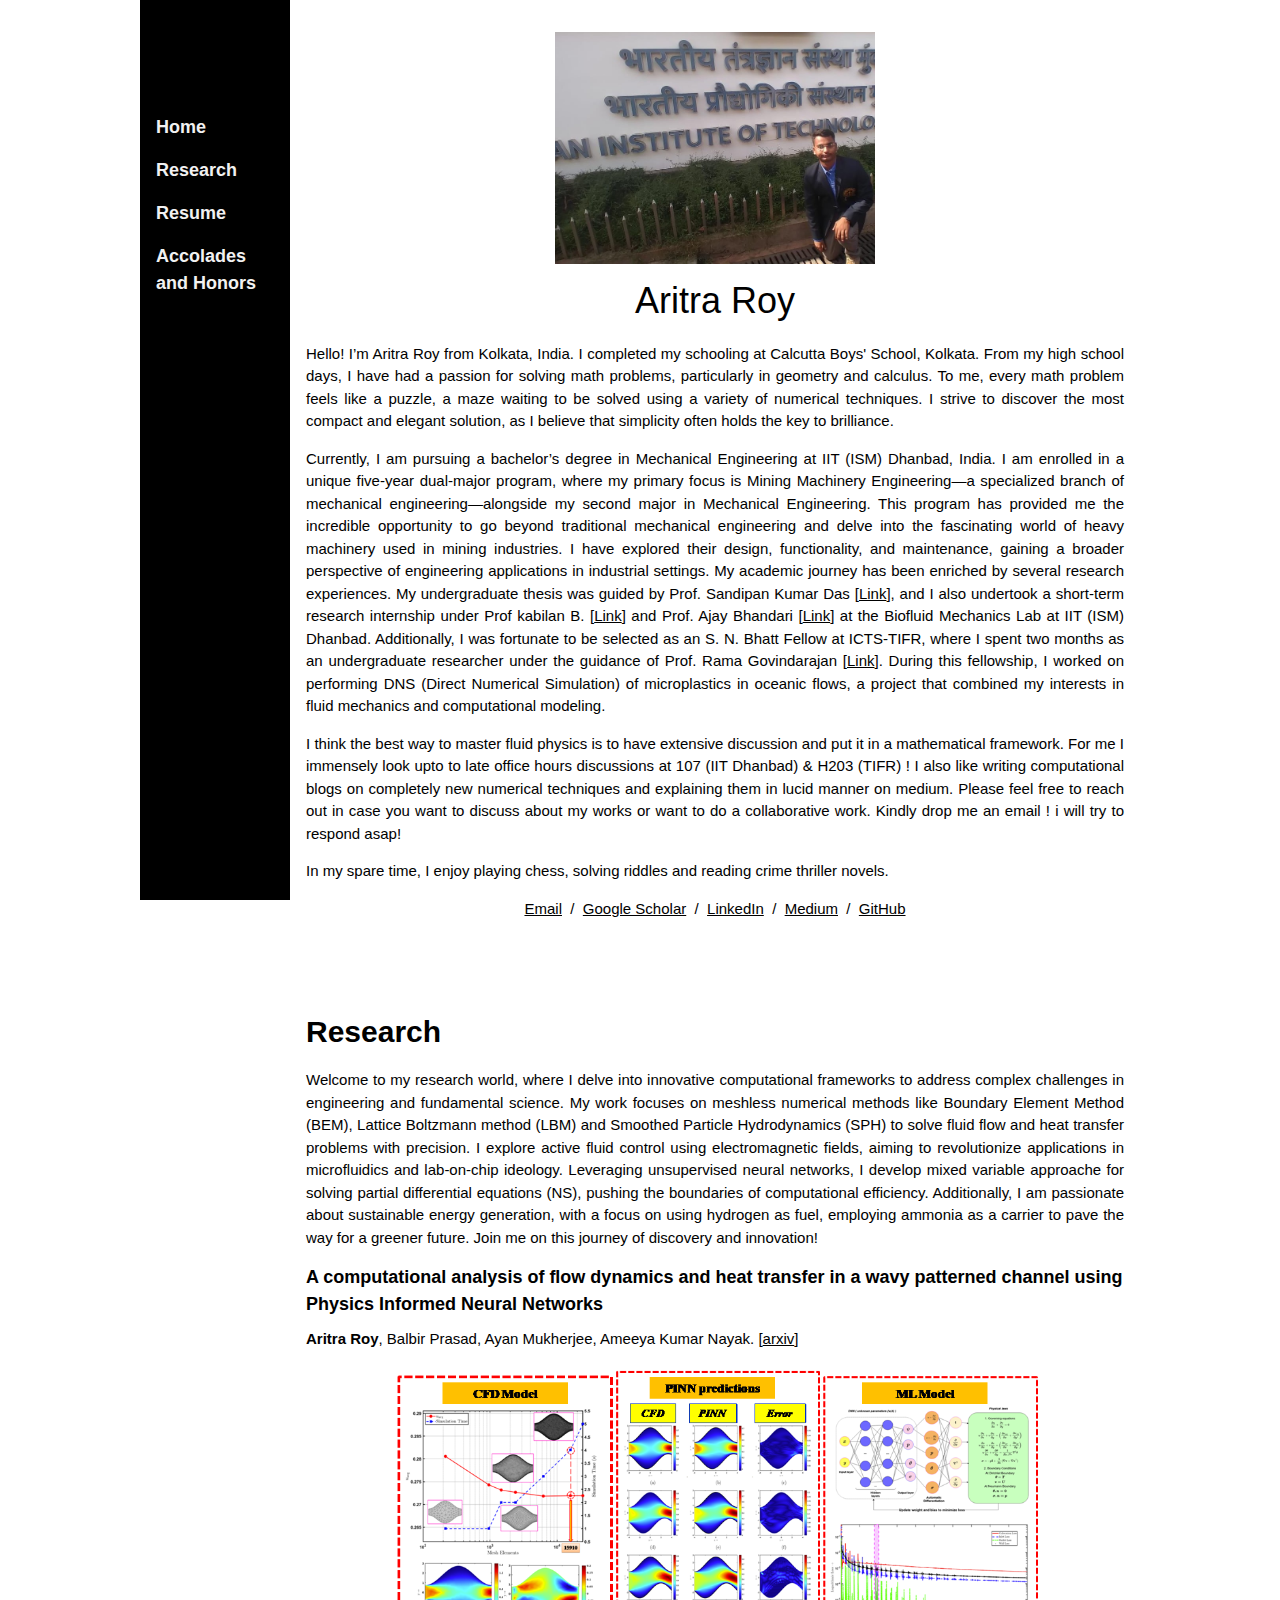
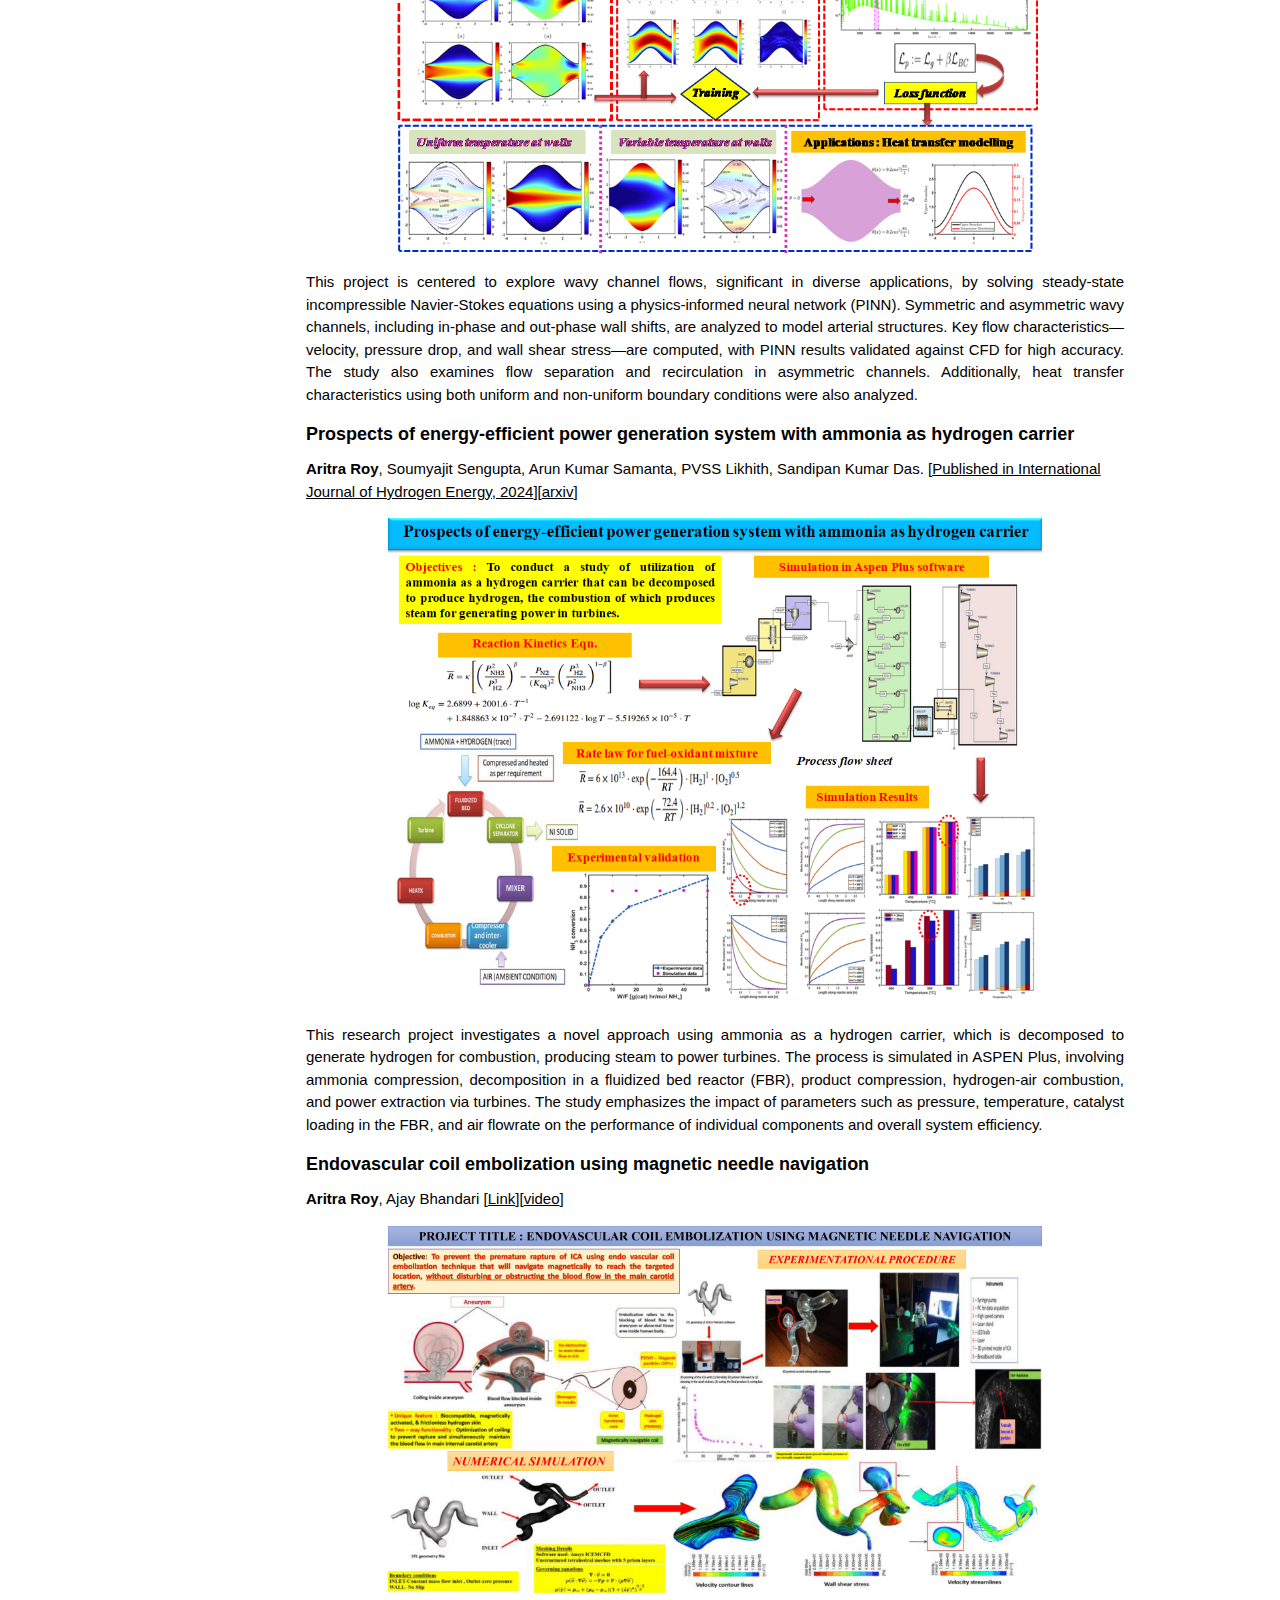
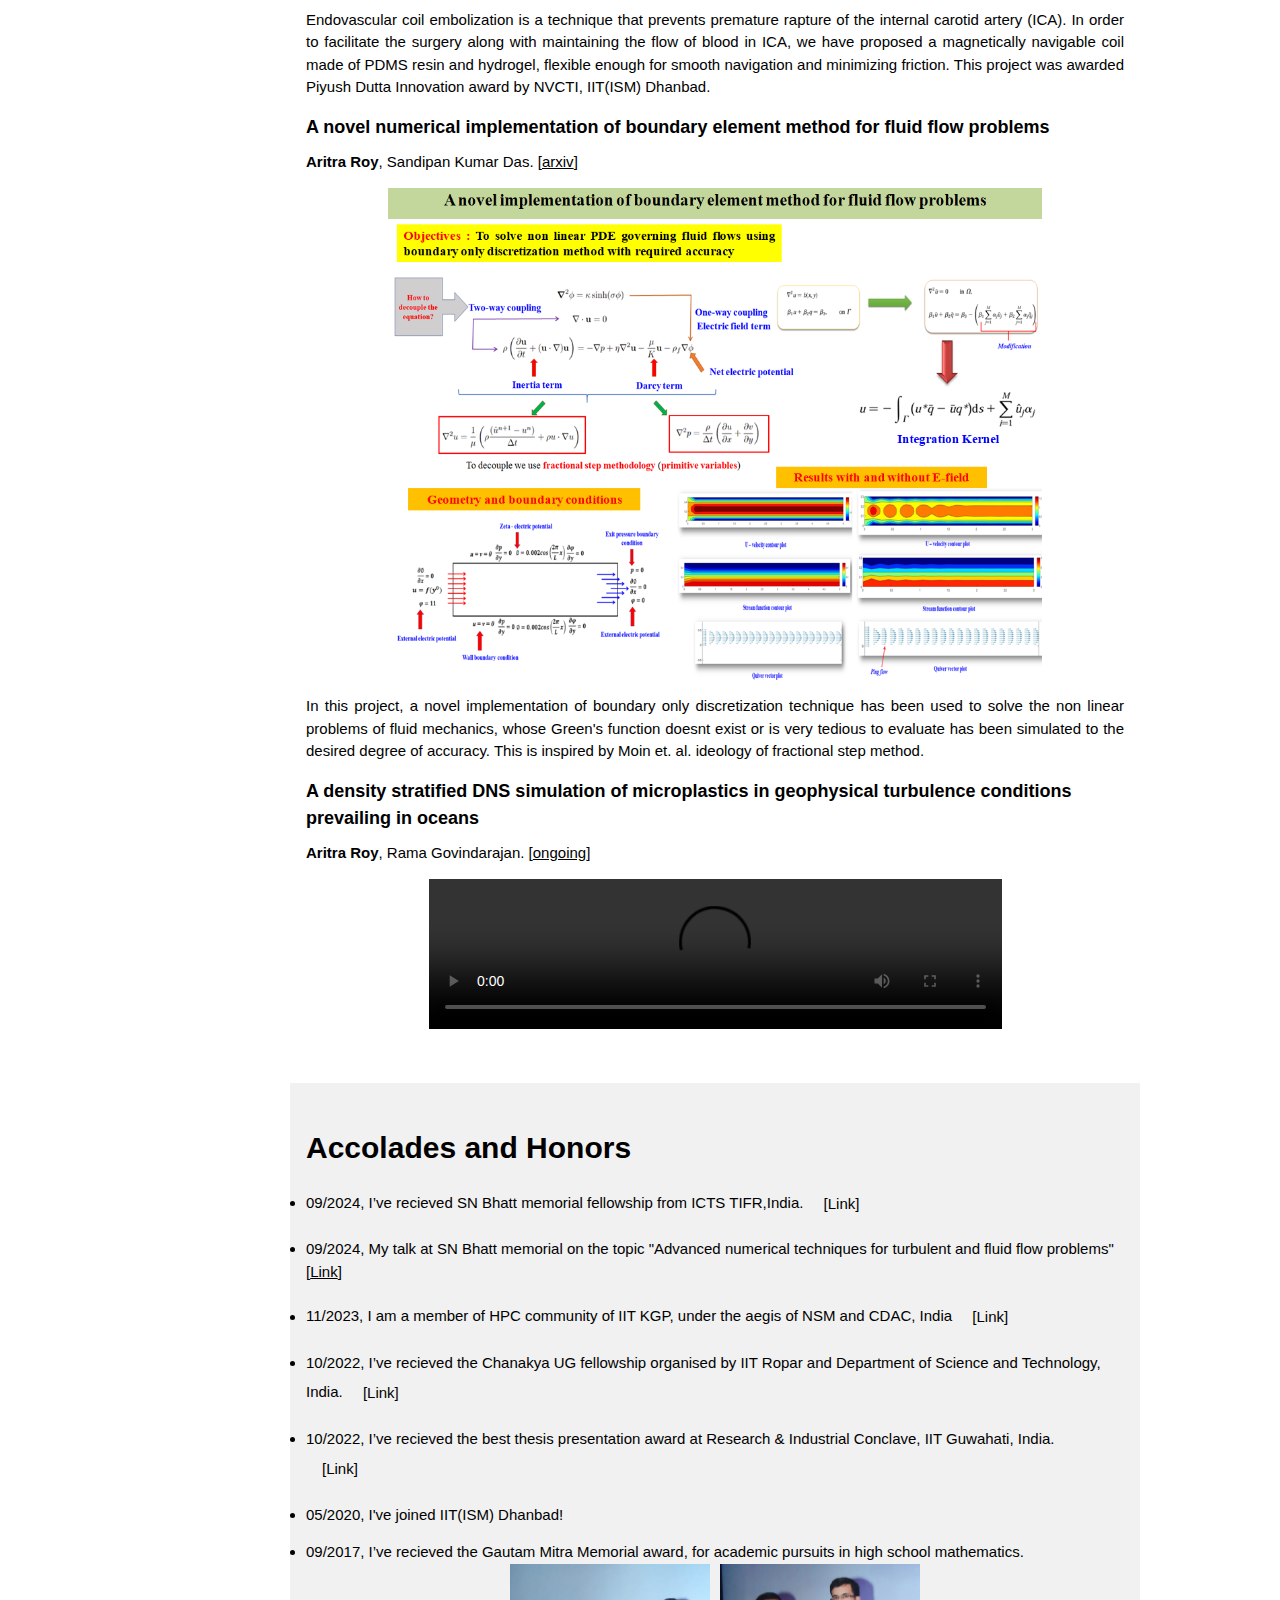
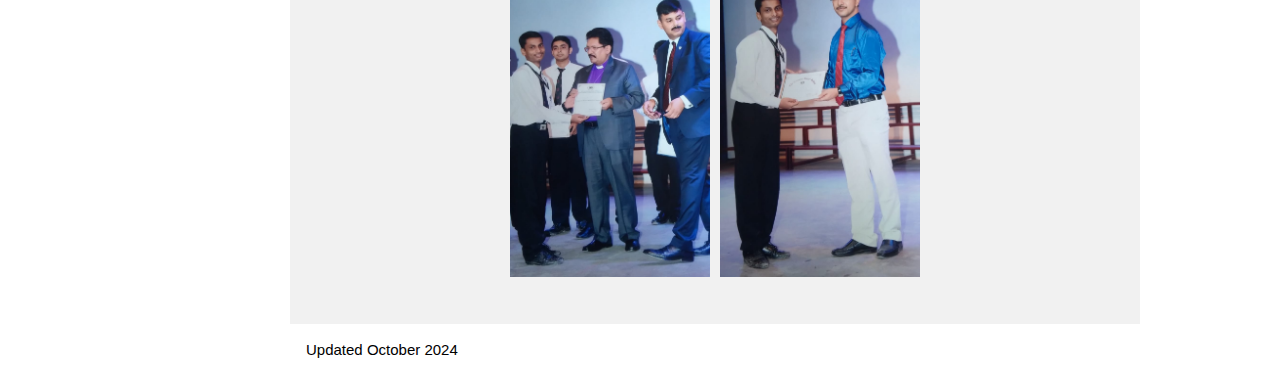
==== commit 71411565: "paper" ====
--- a/index.html
+++ b/index.html
@@ -134,7 +134,7 @@
       <p class="w3-justify">
           </p>
           <div align="middle">
-          <img style="width:80%;" src="images/pinn.png"> 
+          <img style="width:80%;" src="images/pinn_published.png"> 
           </div>
           <p class="w3-justify">
           </p>
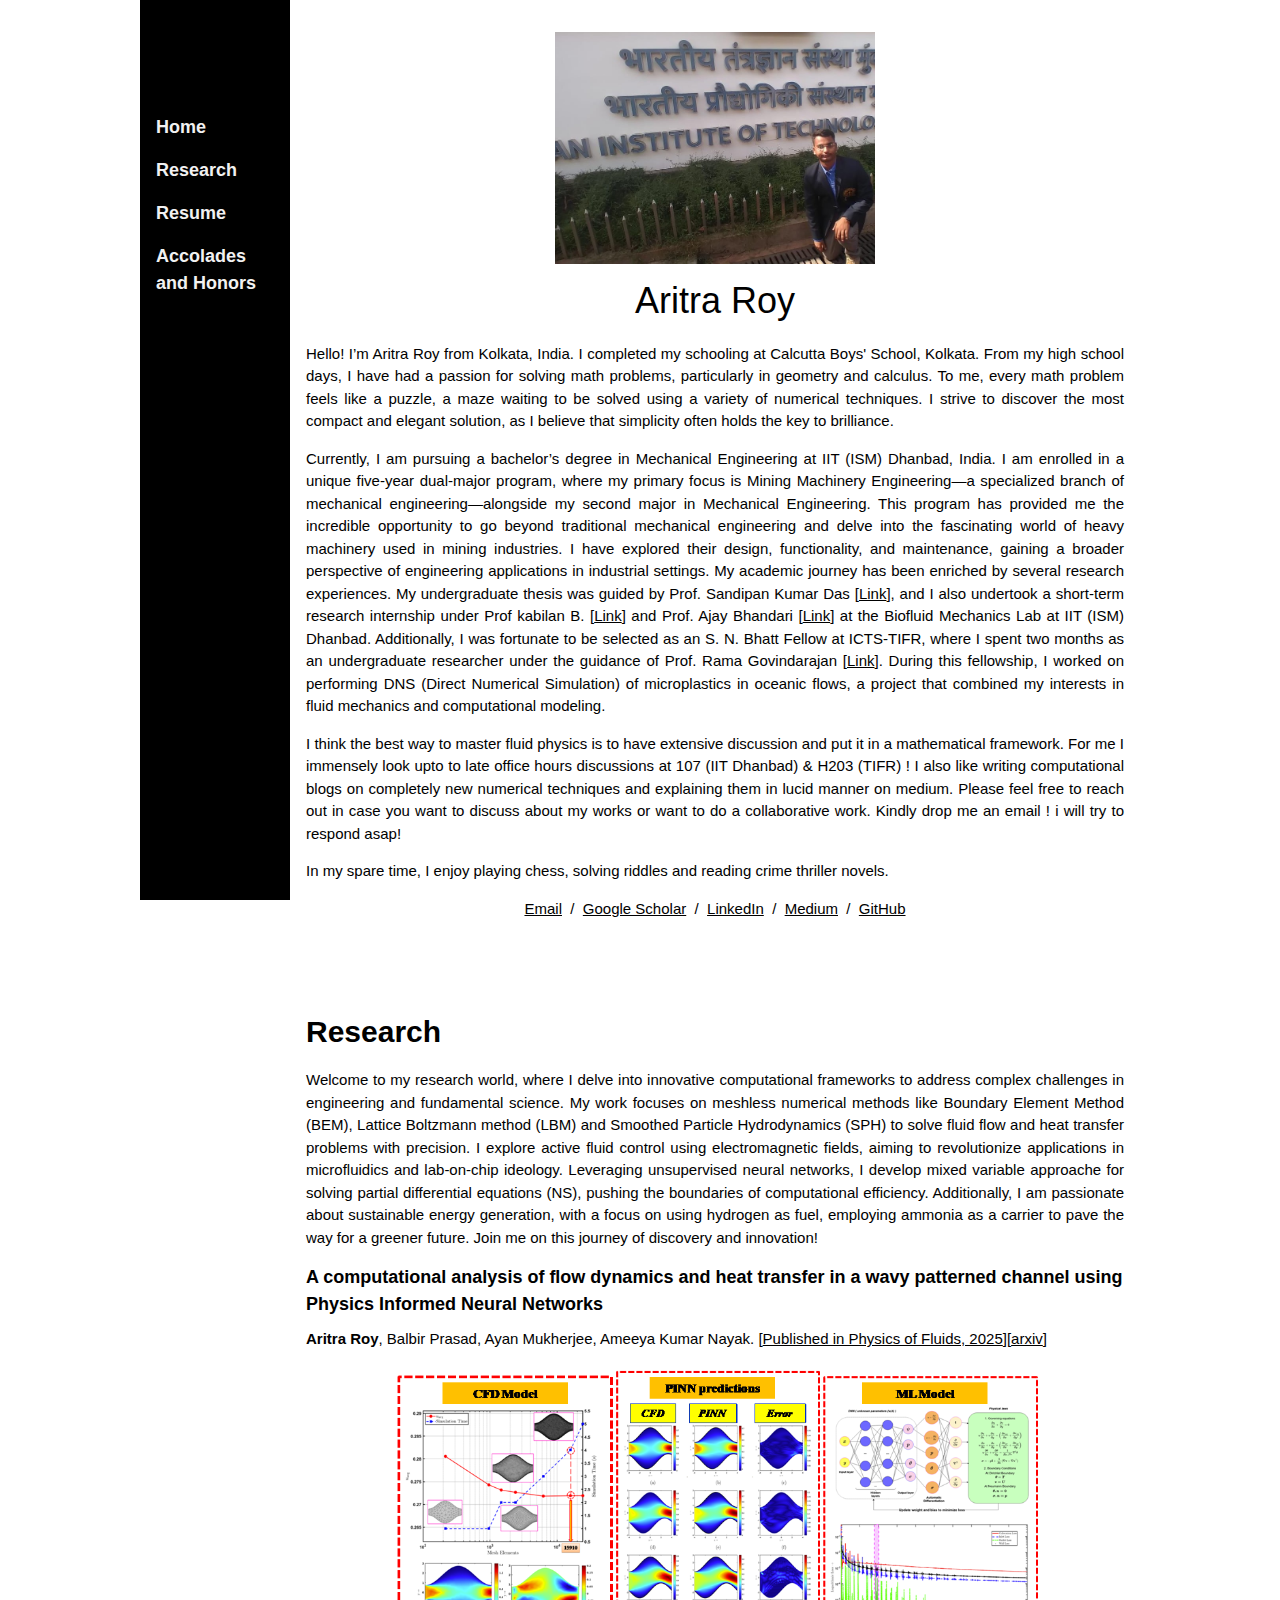
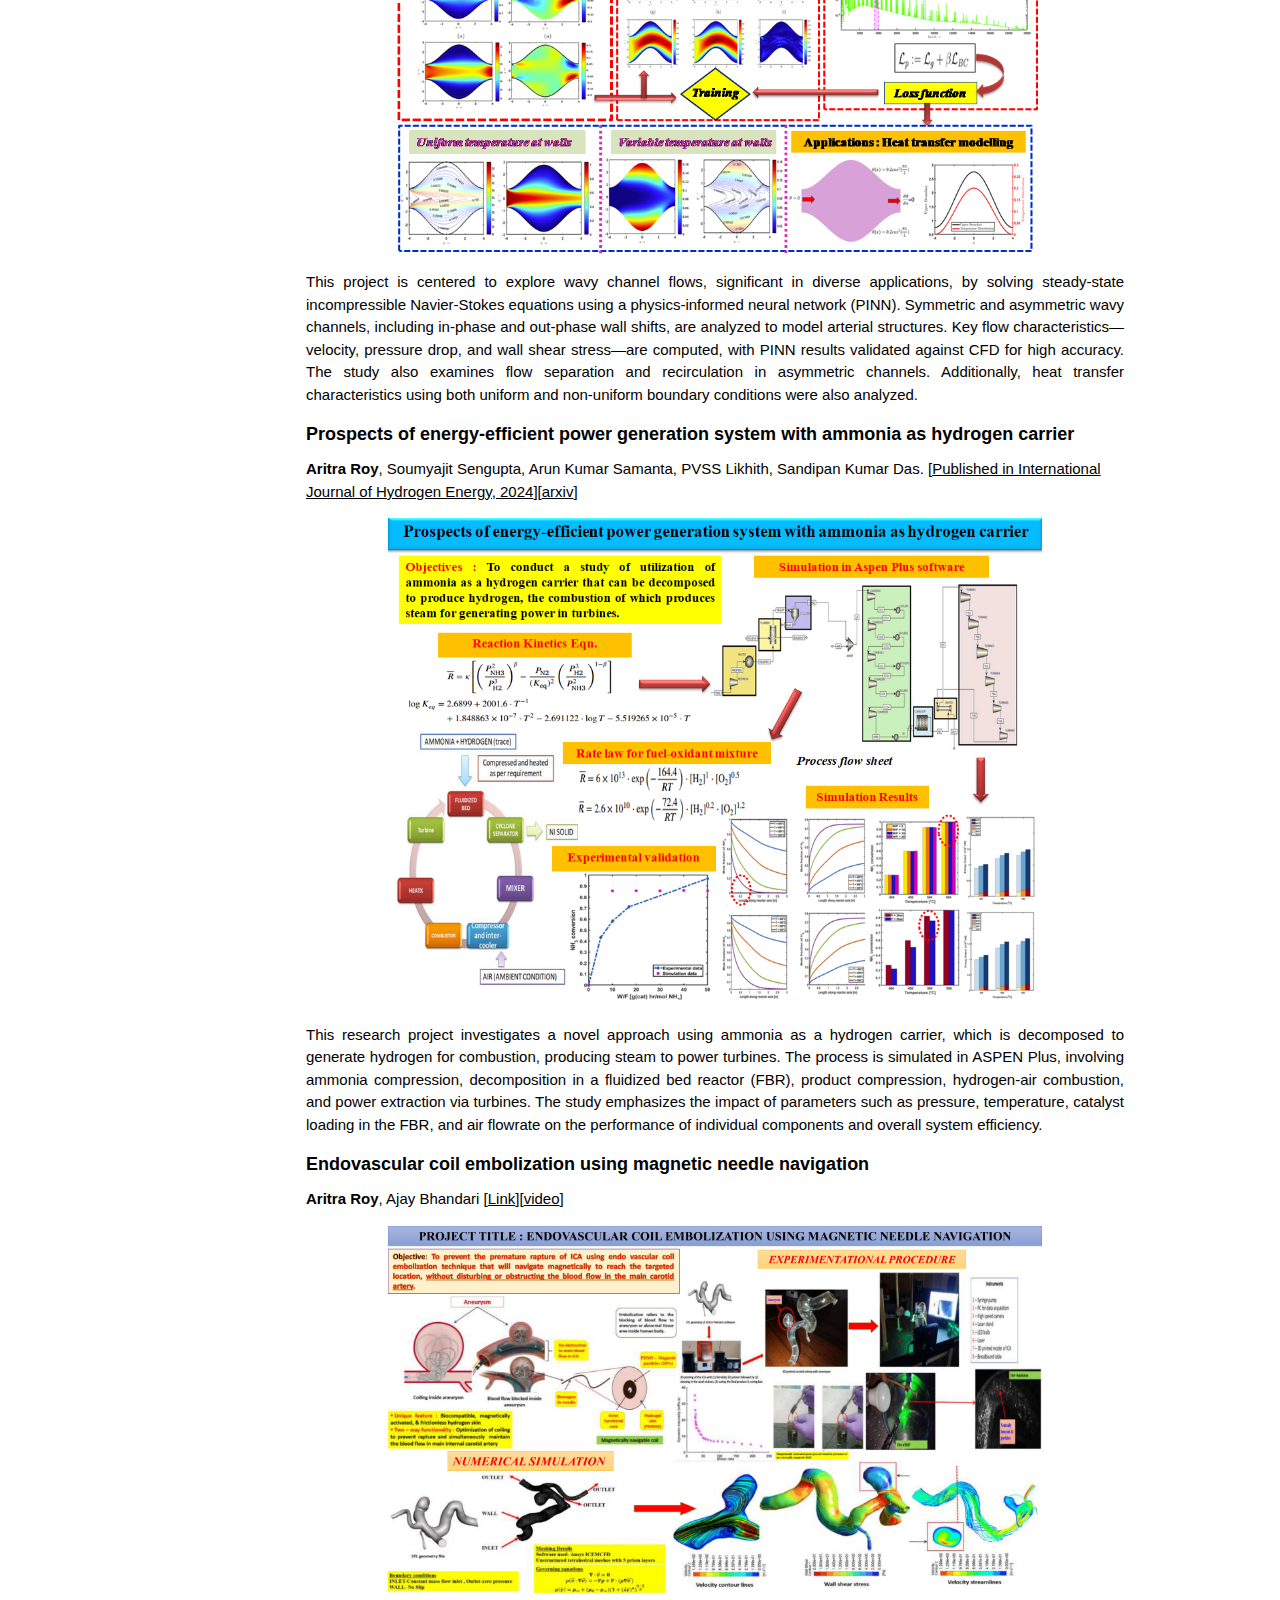
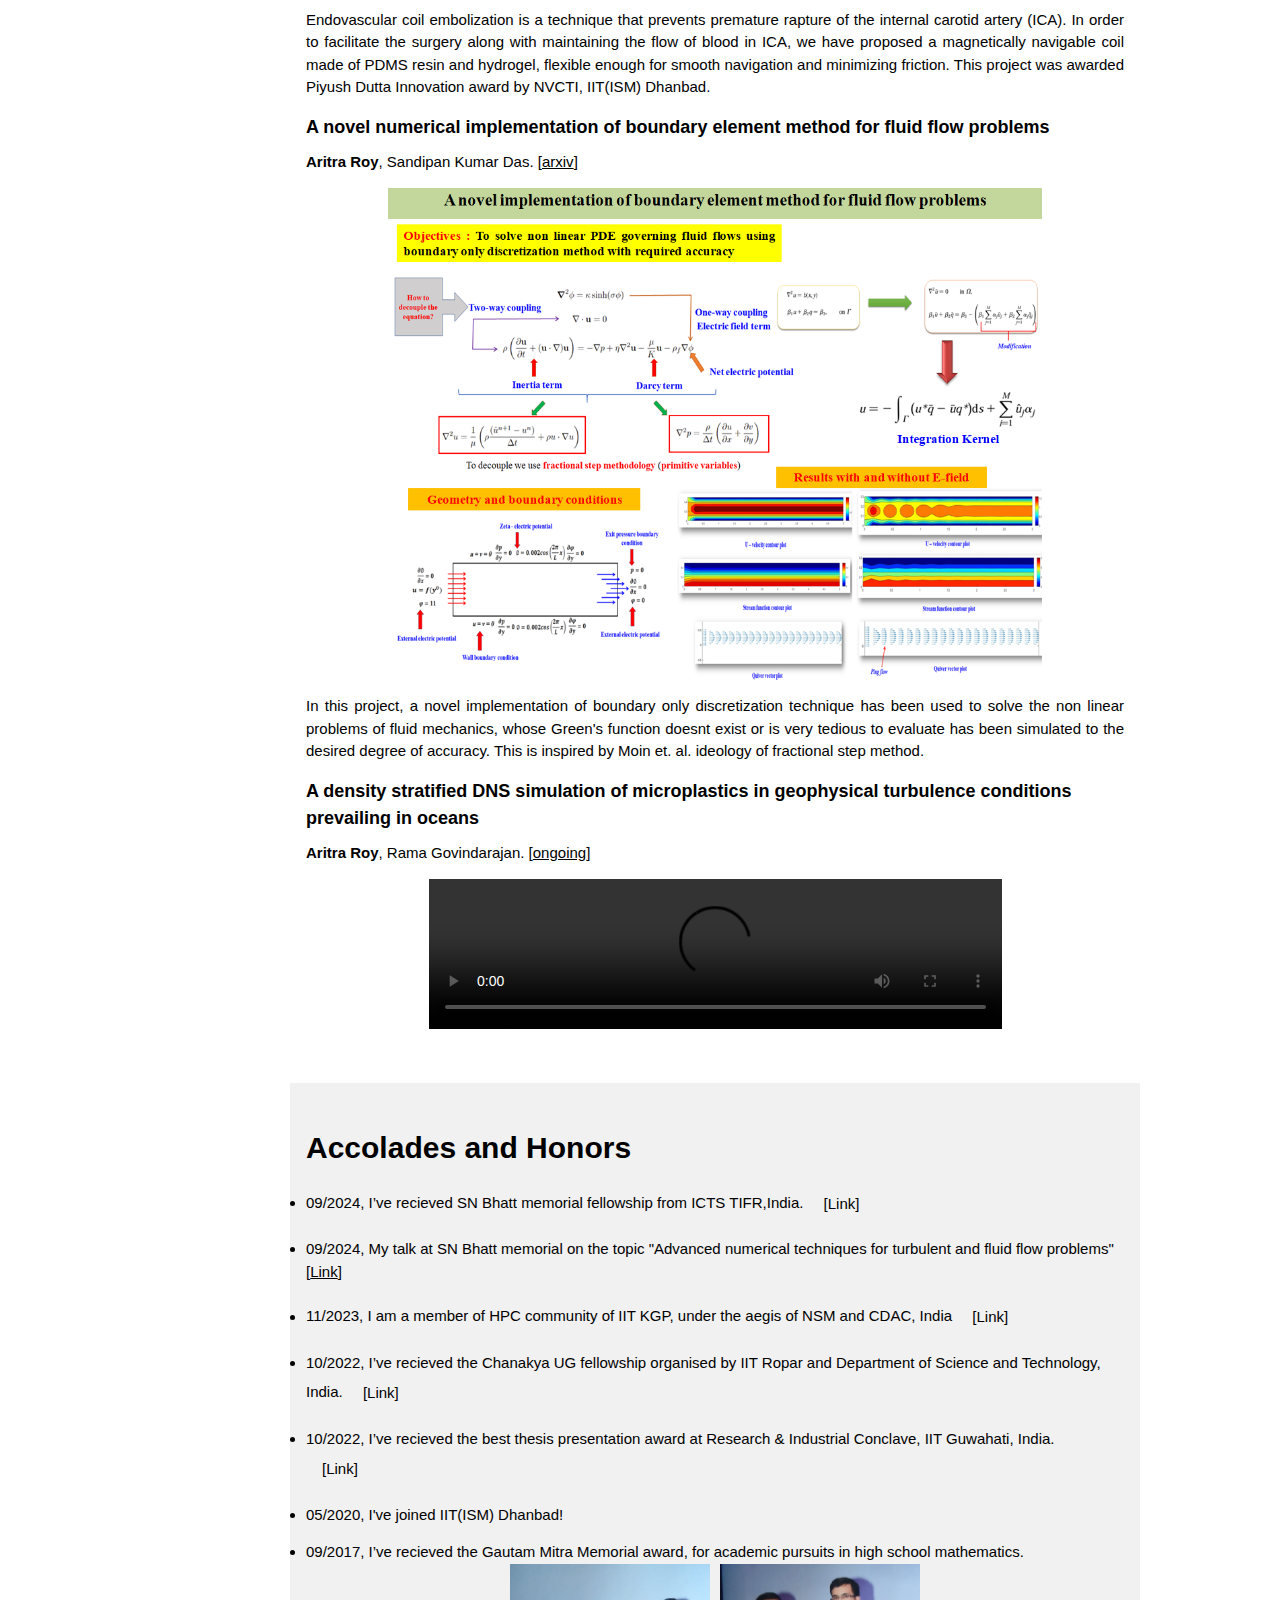
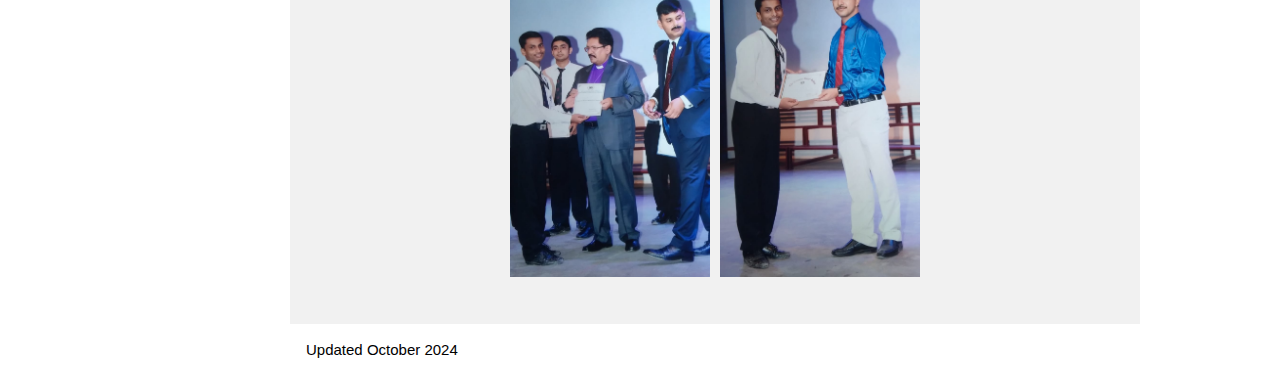
==== commit 12b61c2b: "pape2r" ====
--- a/index.html
+++ b/index.html
@@ -130,7 +130,7 @@
     Welcome to my research world, where I delve into innovative computational frameworks to address complex challenges in engineering and fundamental science. My work focuses on meshless numerical methods like Boundary Element Method (BEM), Lattice Boltzmann method (LBM) and Smoothed Particle Hydrodynamics (SPH) to solve fluid flow and heat transfer problems with precision. I explore active fluid control using electromagnetic fields, aiming to revolutionize applications in microfluidics and lab-on-chip ideology. Leveraging unsupervised neural networks, I develop mixed variable approache for solving partial differential equations (NS), pushing the boundaries of computational efficiency. Additionally, I am passionate about sustainable energy generation, with a focus on using hydrogen as fuel, employing ammonia as a carrier to pave the way for a greener future. Join me on this journey of discovery and innovation!
     
     <h5><b>A computational analysis of flow dynamics and heat transfer in a wavy patterned channel using Physics Informed Neural Networks</b> </h5>  
-    <b>Aritra Roy</b>, Balbir Prasad, Ayan Mukherjee, Ameeya Kumar Nayak. [<a href="">arxiv</a>]
+    <b>Aritra Roy</b>, Balbir Prasad, Ayan Mukherjee, Ameeya Kumar Nayak. [<a href="https://people.iitism.ac.in/~research/files/CHCCUST%20Centre.pdf">Published in Physics of Fluids, 2025</a>][<a href="https://doi.org/10.1016/j.ijhydene.2024.05.166">arxiv</a>]
       <p class="w3-justify">
           </p>
           <div align="middle">
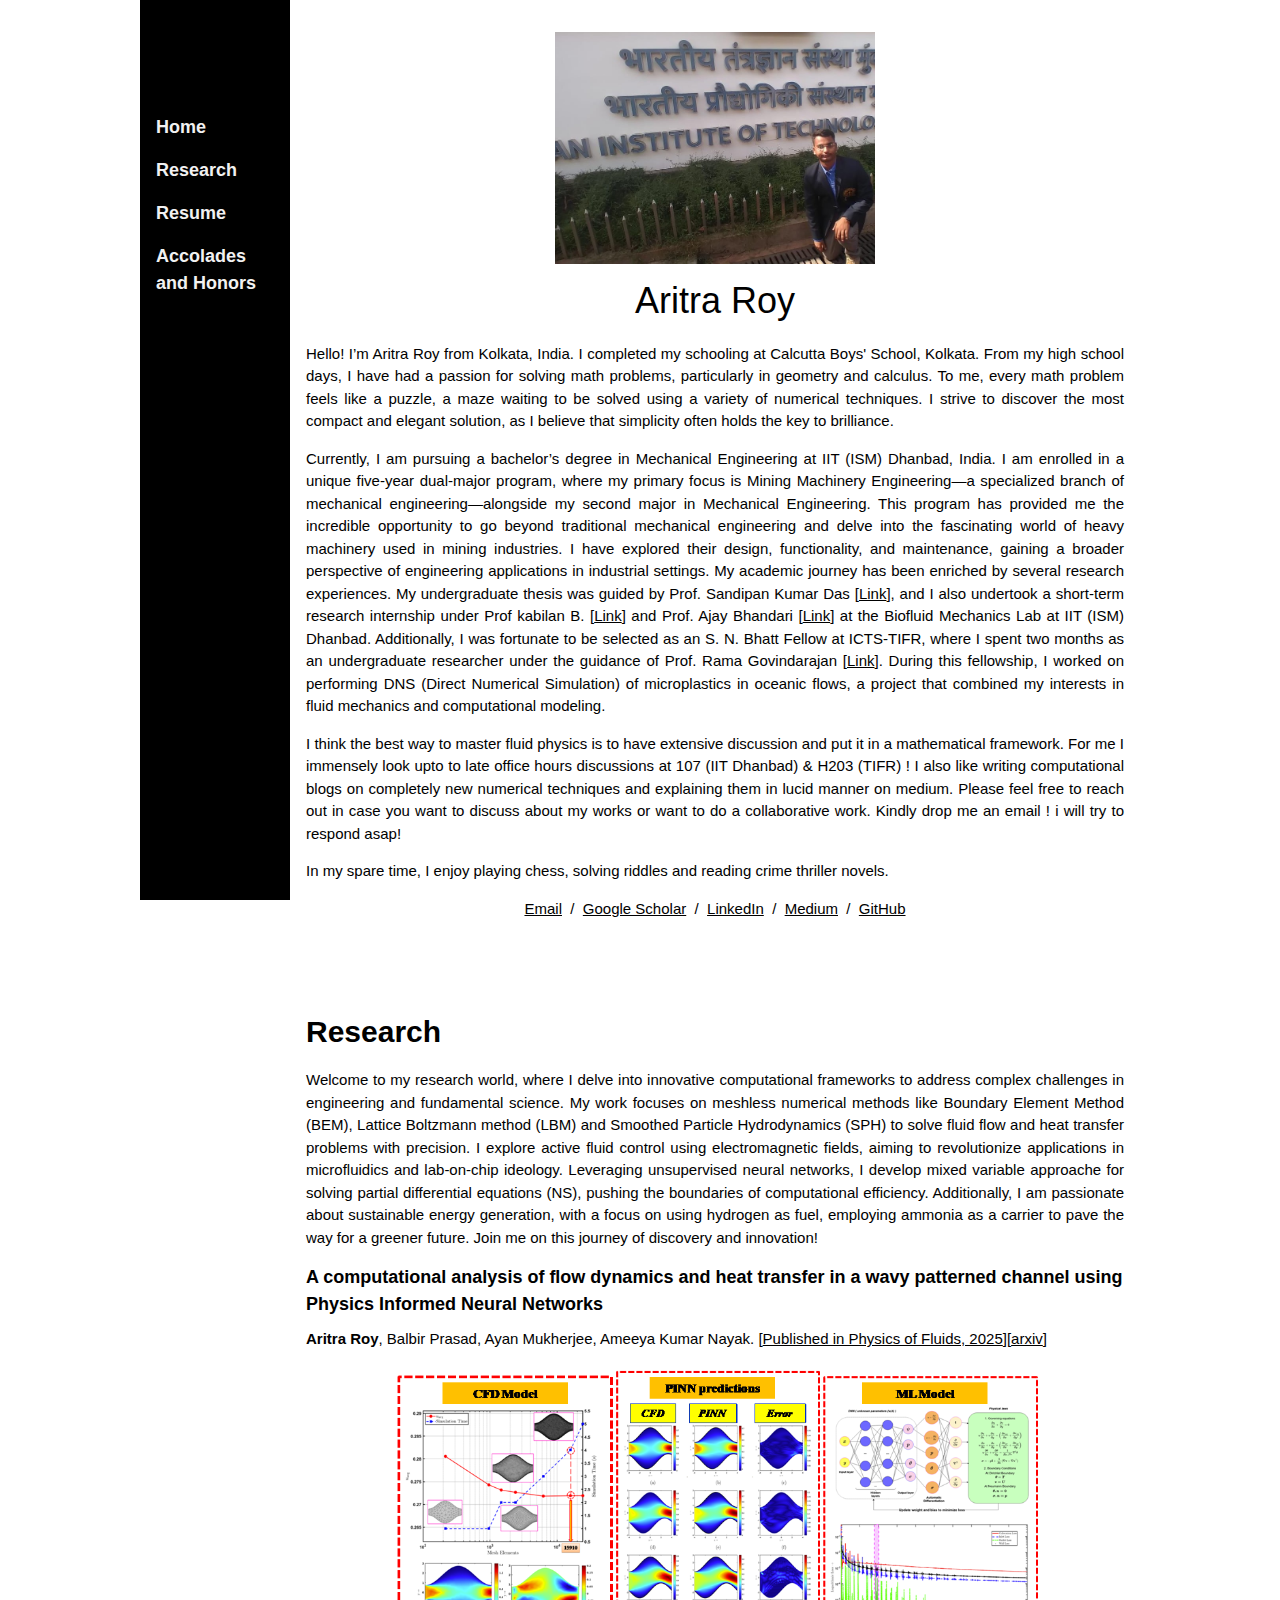
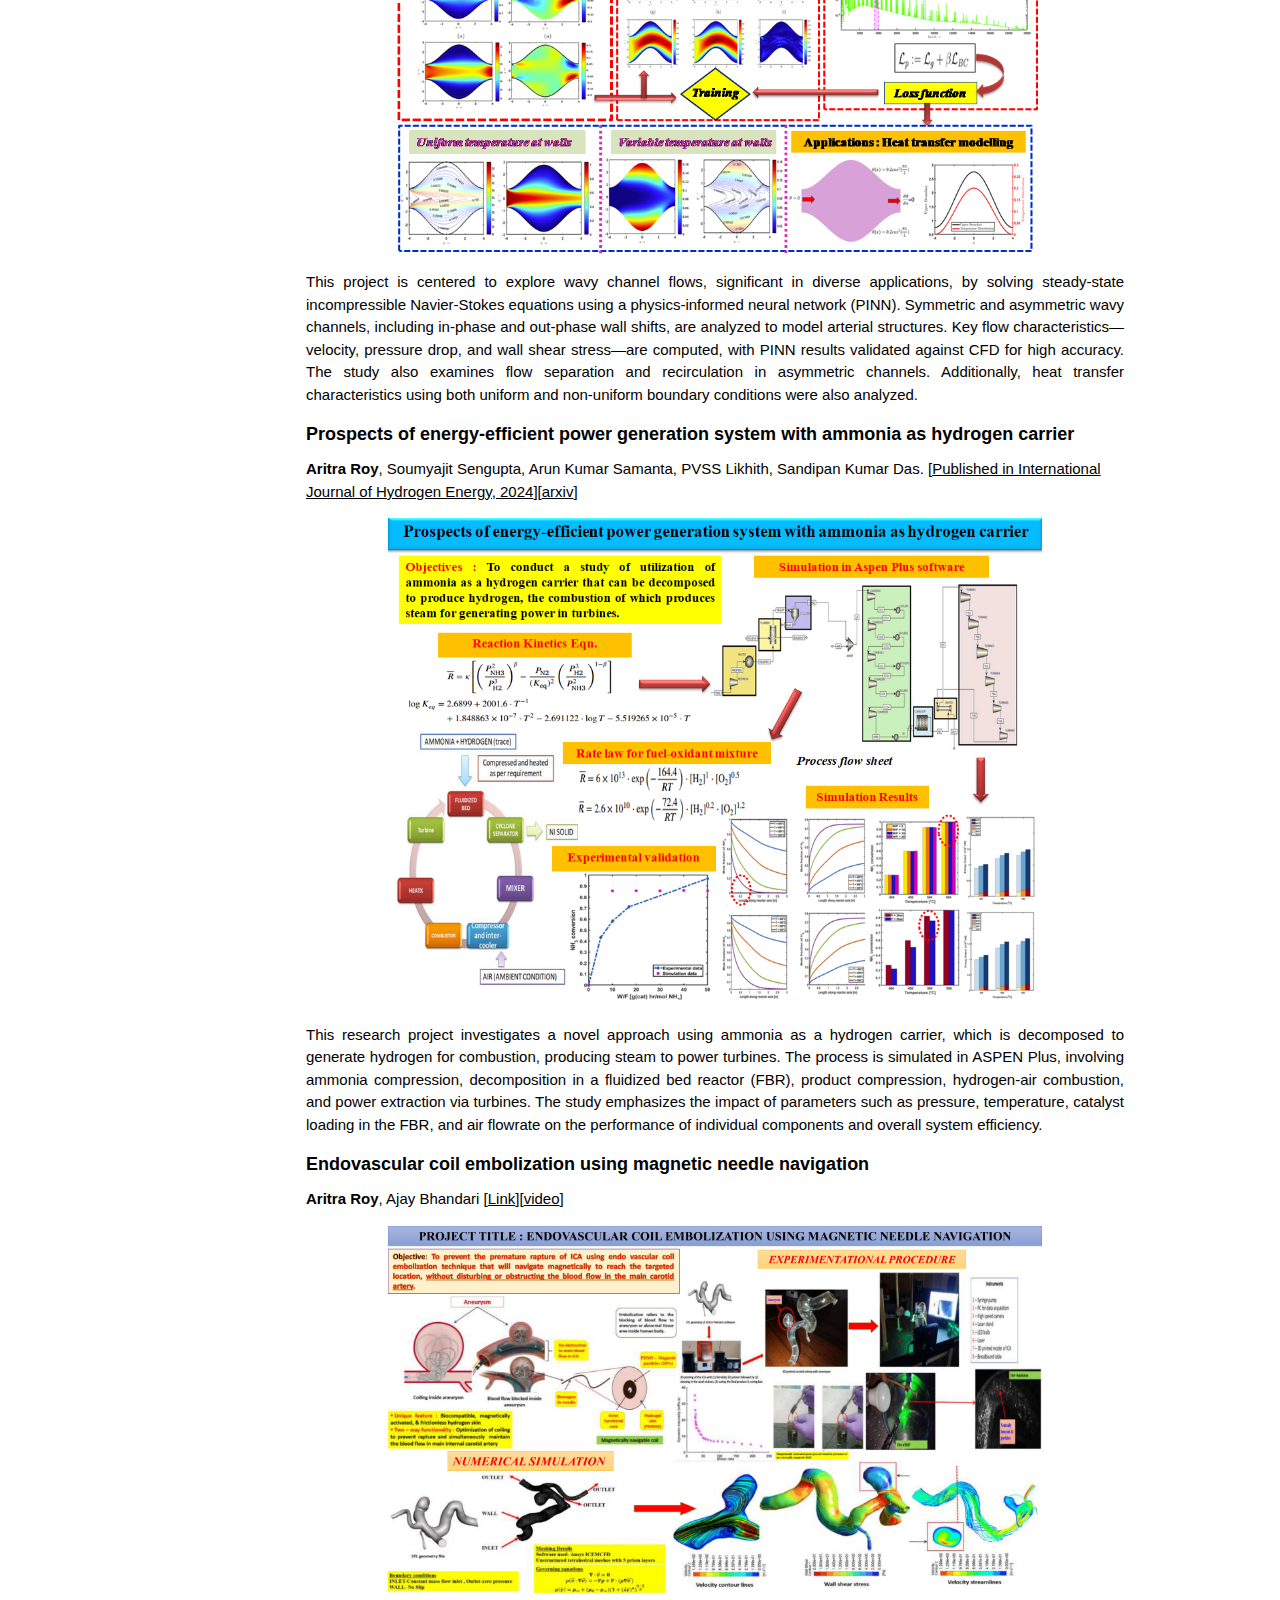
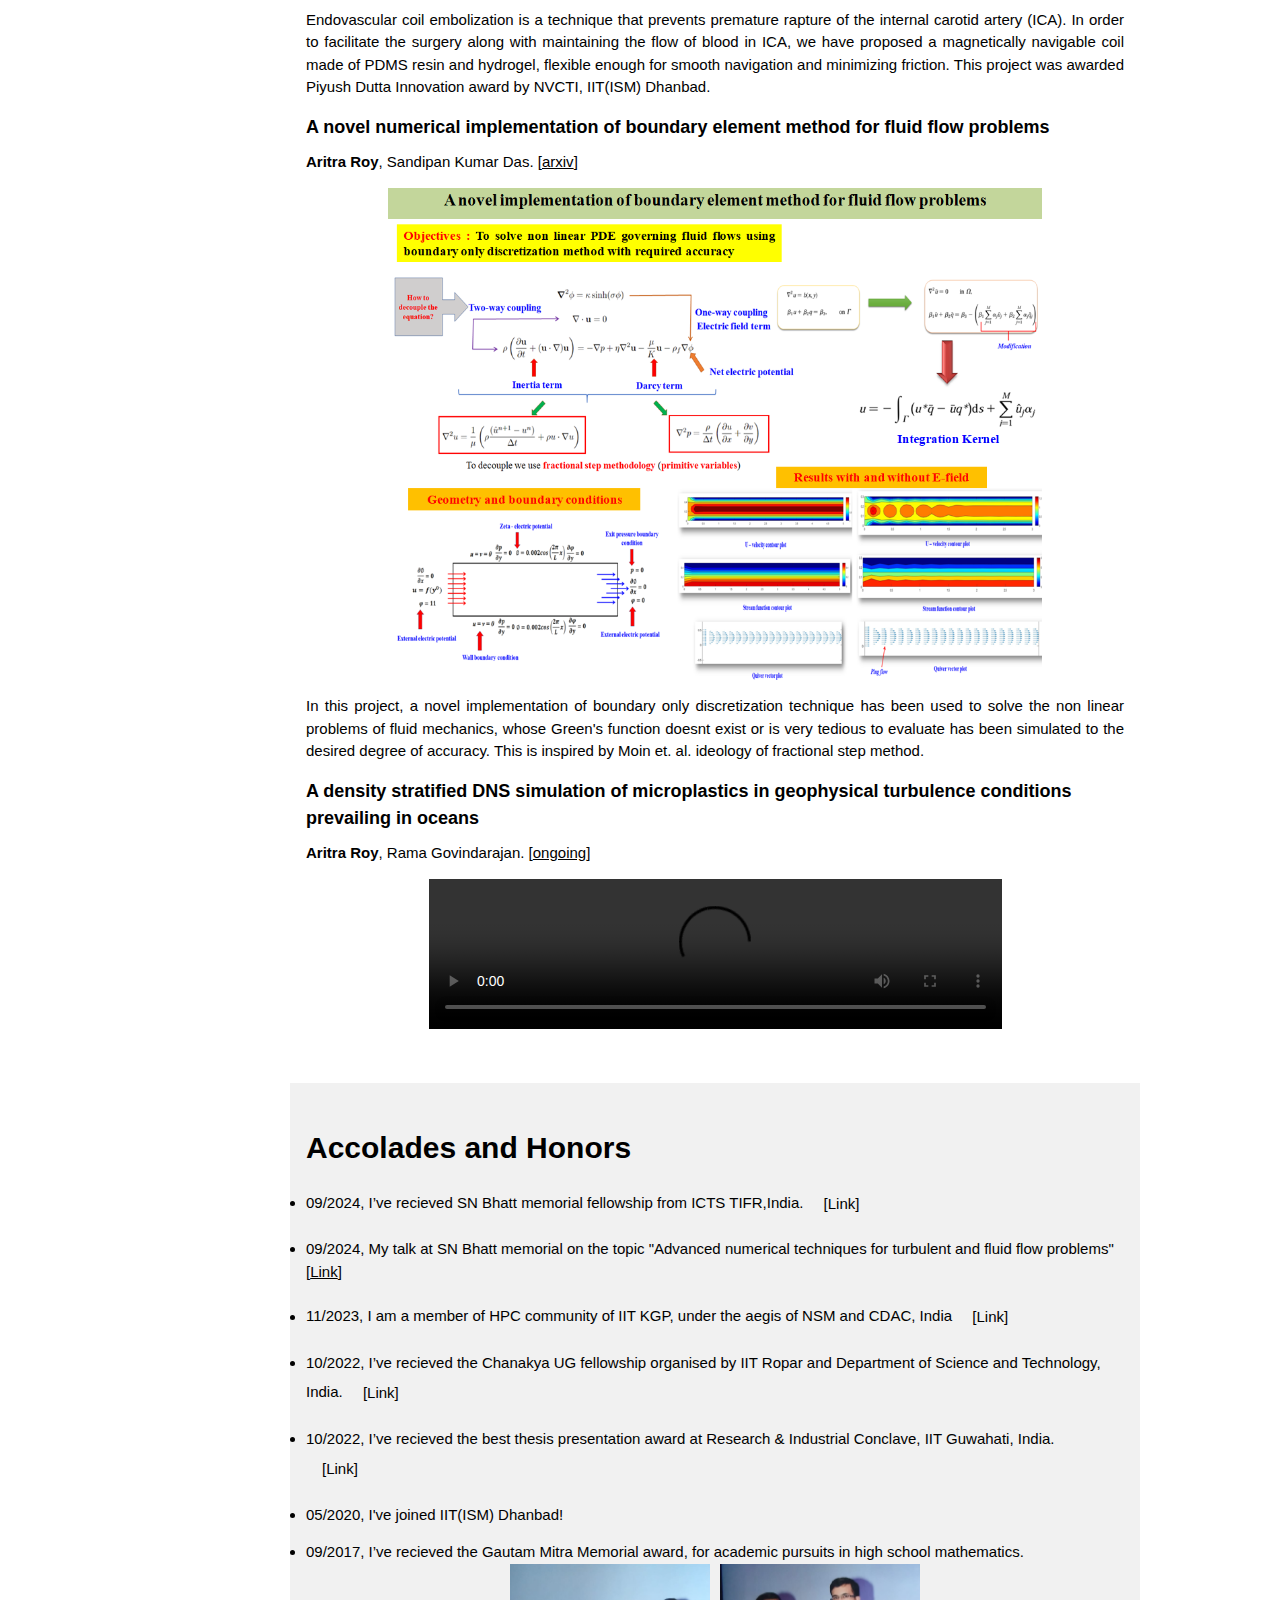
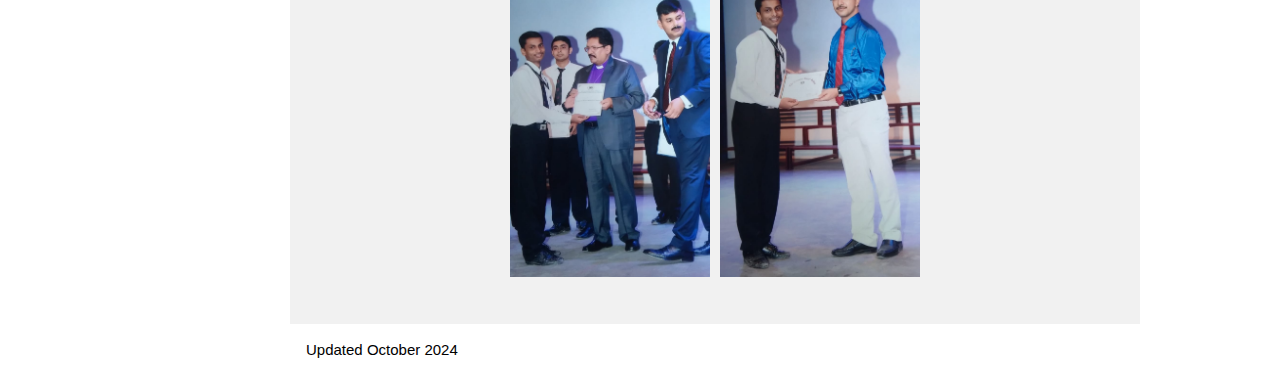
==== commit 0ff8aab8: "pape23r" ====
--- a/index.html
+++ b/index.html
@@ -130,7 +130,7 @@
     Welcome to my research world, where I delve into innovative computational frameworks to address complex challenges in engineering and fundamental science. My work focuses on meshless numerical methods like Boundary Element Method (BEM), Lattice Boltzmann method (LBM) and Smoothed Particle Hydrodynamics (SPH) to solve fluid flow and heat transfer problems with precision. I explore active fluid control using electromagnetic fields, aiming to revolutionize applications in microfluidics and lab-on-chip ideology. Leveraging unsupervised neural networks, I develop mixed variable approache for solving partial differential equations (NS), pushing the boundaries of computational efficiency. Additionally, I am passionate about sustainable energy generation, with a focus on using hydrogen as fuel, employing ammonia as a carrier to pave the way for a greener future. Join me on this journey of discovery and innovation!
     
     <h5><b>A computational analysis of flow dynamics and heat transfer in a wavy patterned channel using Physics Informed Neural Networks</b> </h5>  
-    <b>Aritra Roy</b>, Balbir Prasad, Ayan Mukherjee, Ameeya Kumar Nayak. [<a href="https://people.iitism.ac.in/~research/files/CHCCUST%20Centre.pdf">Published in Physics of Fluids, 2025</a>][<a href="https://doi.org/10.1016/j.ijhydene.2024.05.166">arxiv</a>]
+    <b>Aritra Roy</b>, Balbir Prasad, Ayan Mukherjee, Ameeya Kumar Nayak. [<a href="https://pubs.aip.org/aip/pof">Published in Physics of Fluids, 2025</a>][<a href="https://pubs.aip.org/aip/pof">arxiv</a>]
       <p class="w3-justify">
           </p>
           <div align="middle">
@@ -143,7 +143,7 @@
       </p> 
 
     <h5><b>Prospects of energy-efficient power generation system with ammonia as hydrogen carrier</b> </h5>  
-    <b>Aritra Roy</b>, Soumyajit Sengupta, Arun Kumar Samanta, PVSS Likhith, Sandipan Kumar Das.		[<a href="https://people.iitism.ac.in/~research/files/CHCCUST%20Centre.pdf">Published in International Journal of Hydrogen Energy, 2024</a>][<a href="https://doi.org/10.1016/j.ijhydene.2024.05.166">arxiv</a>]
+    <b>Aritra Roy</b>, Soumyajit Sengupta, Arun Kumar Samanta, PVSS Likhith, Sandipan Kumar Das.		[<a href="https://www.sciencedirect.com/journal/international-journal-of-hydrogen-energy">Published in International Journal of Hydrogen Energy, 2024</a>][<a href="https://doi.org/10.1016/j.ijhydene.2024.05.166">arxiv</a>]
 		<p class="w3-justify">
         </p>
         <div align="middle">
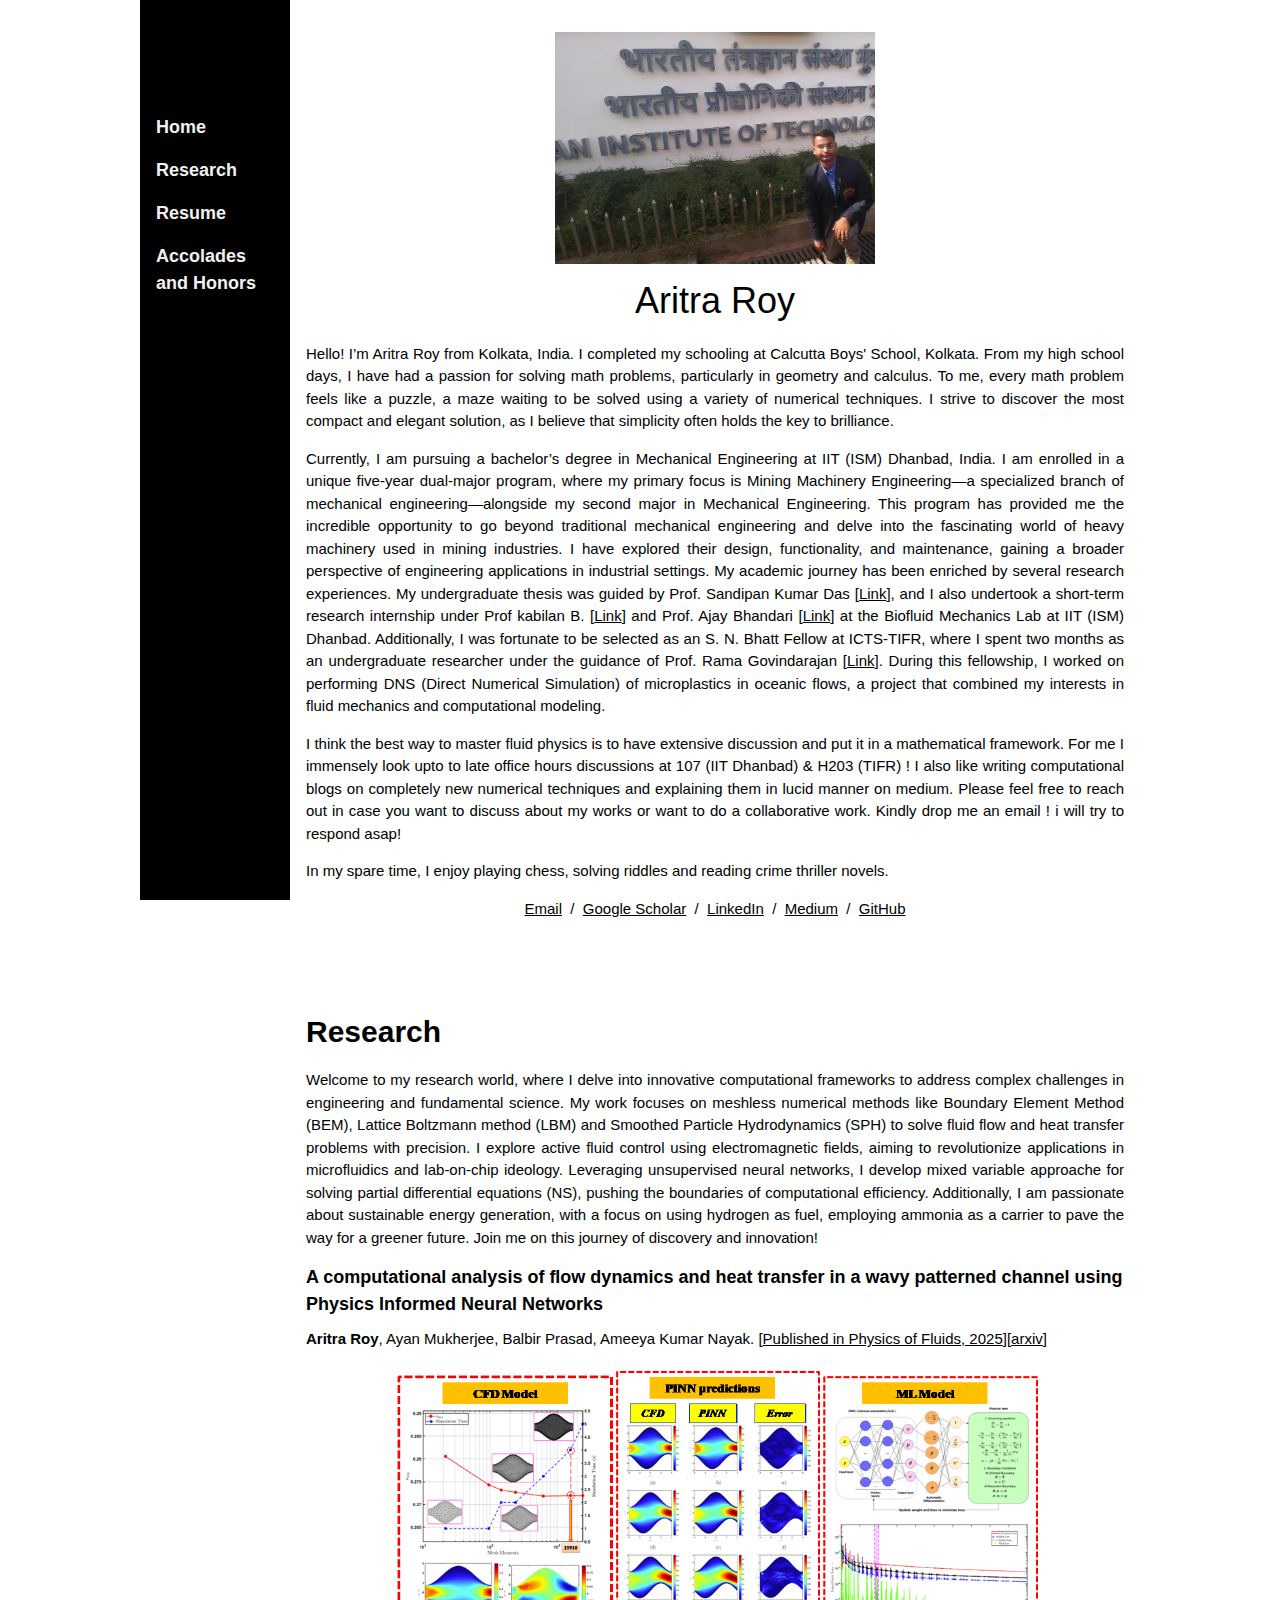
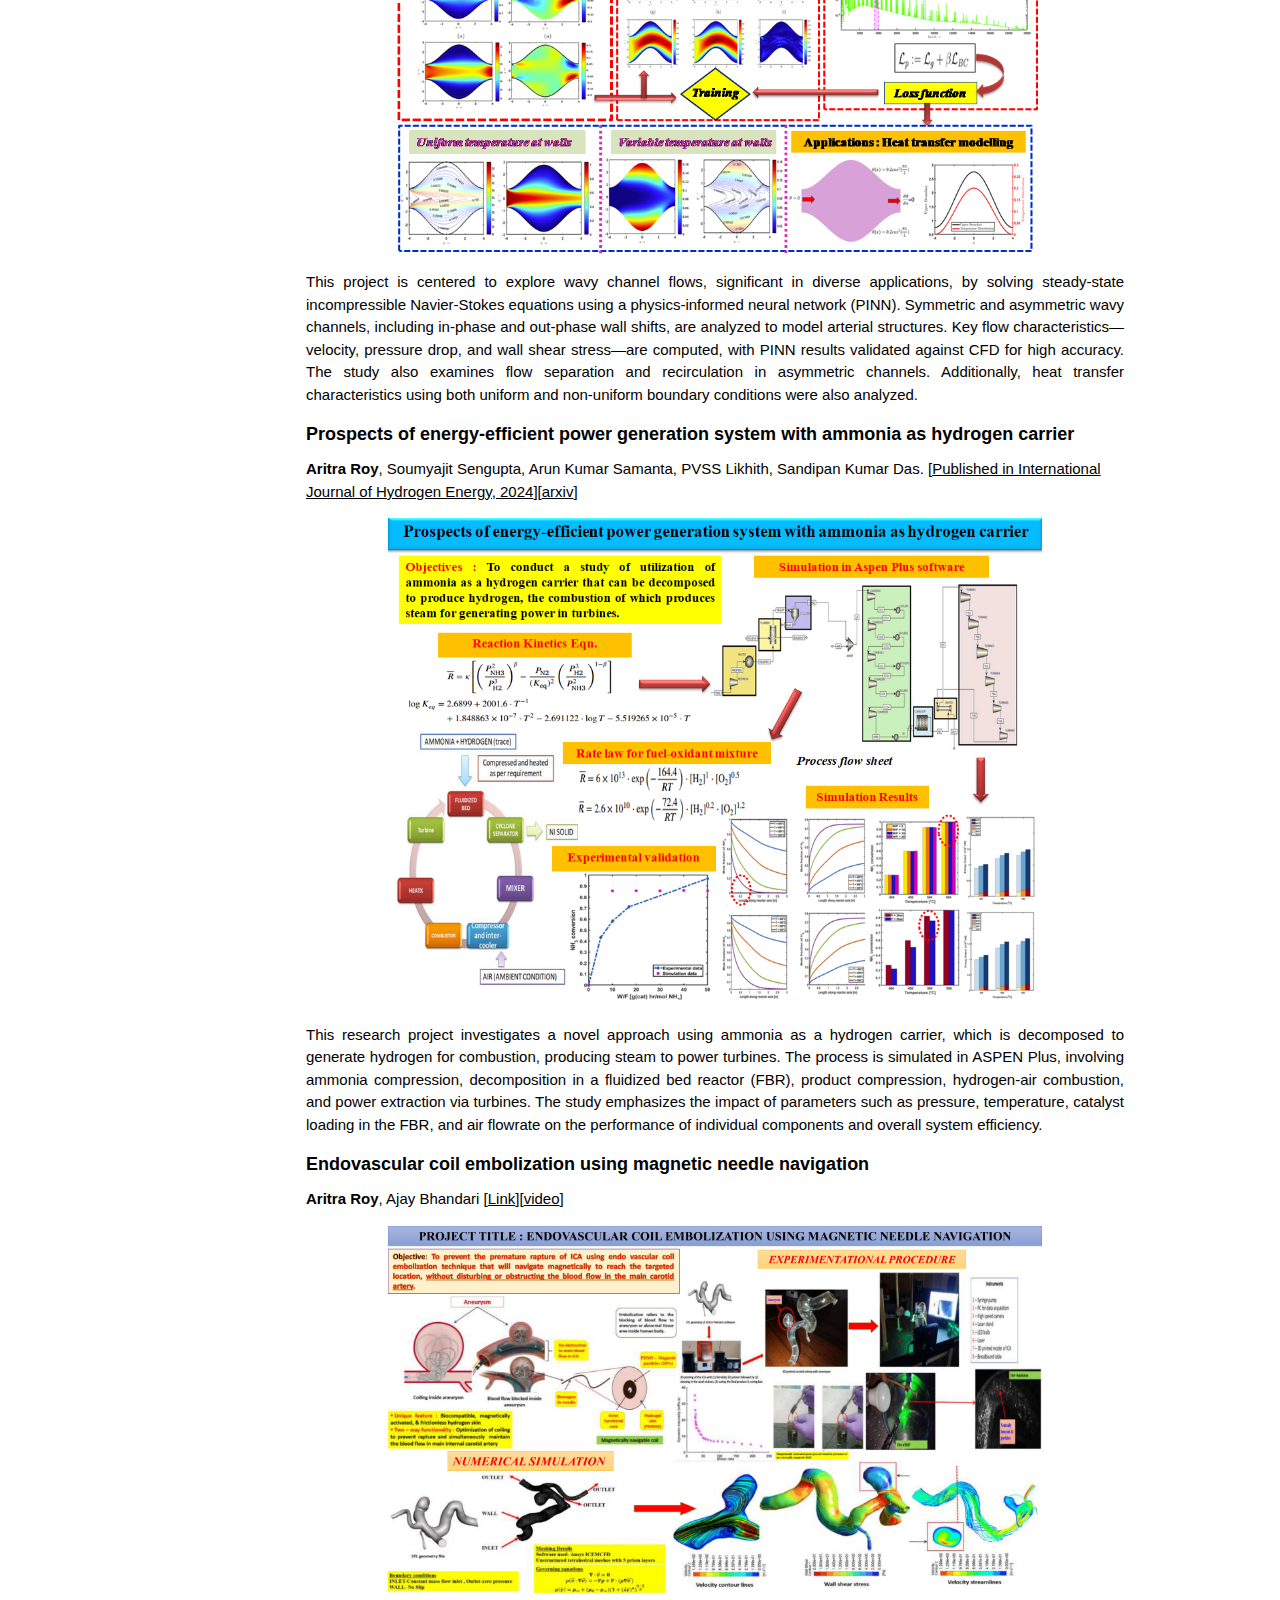
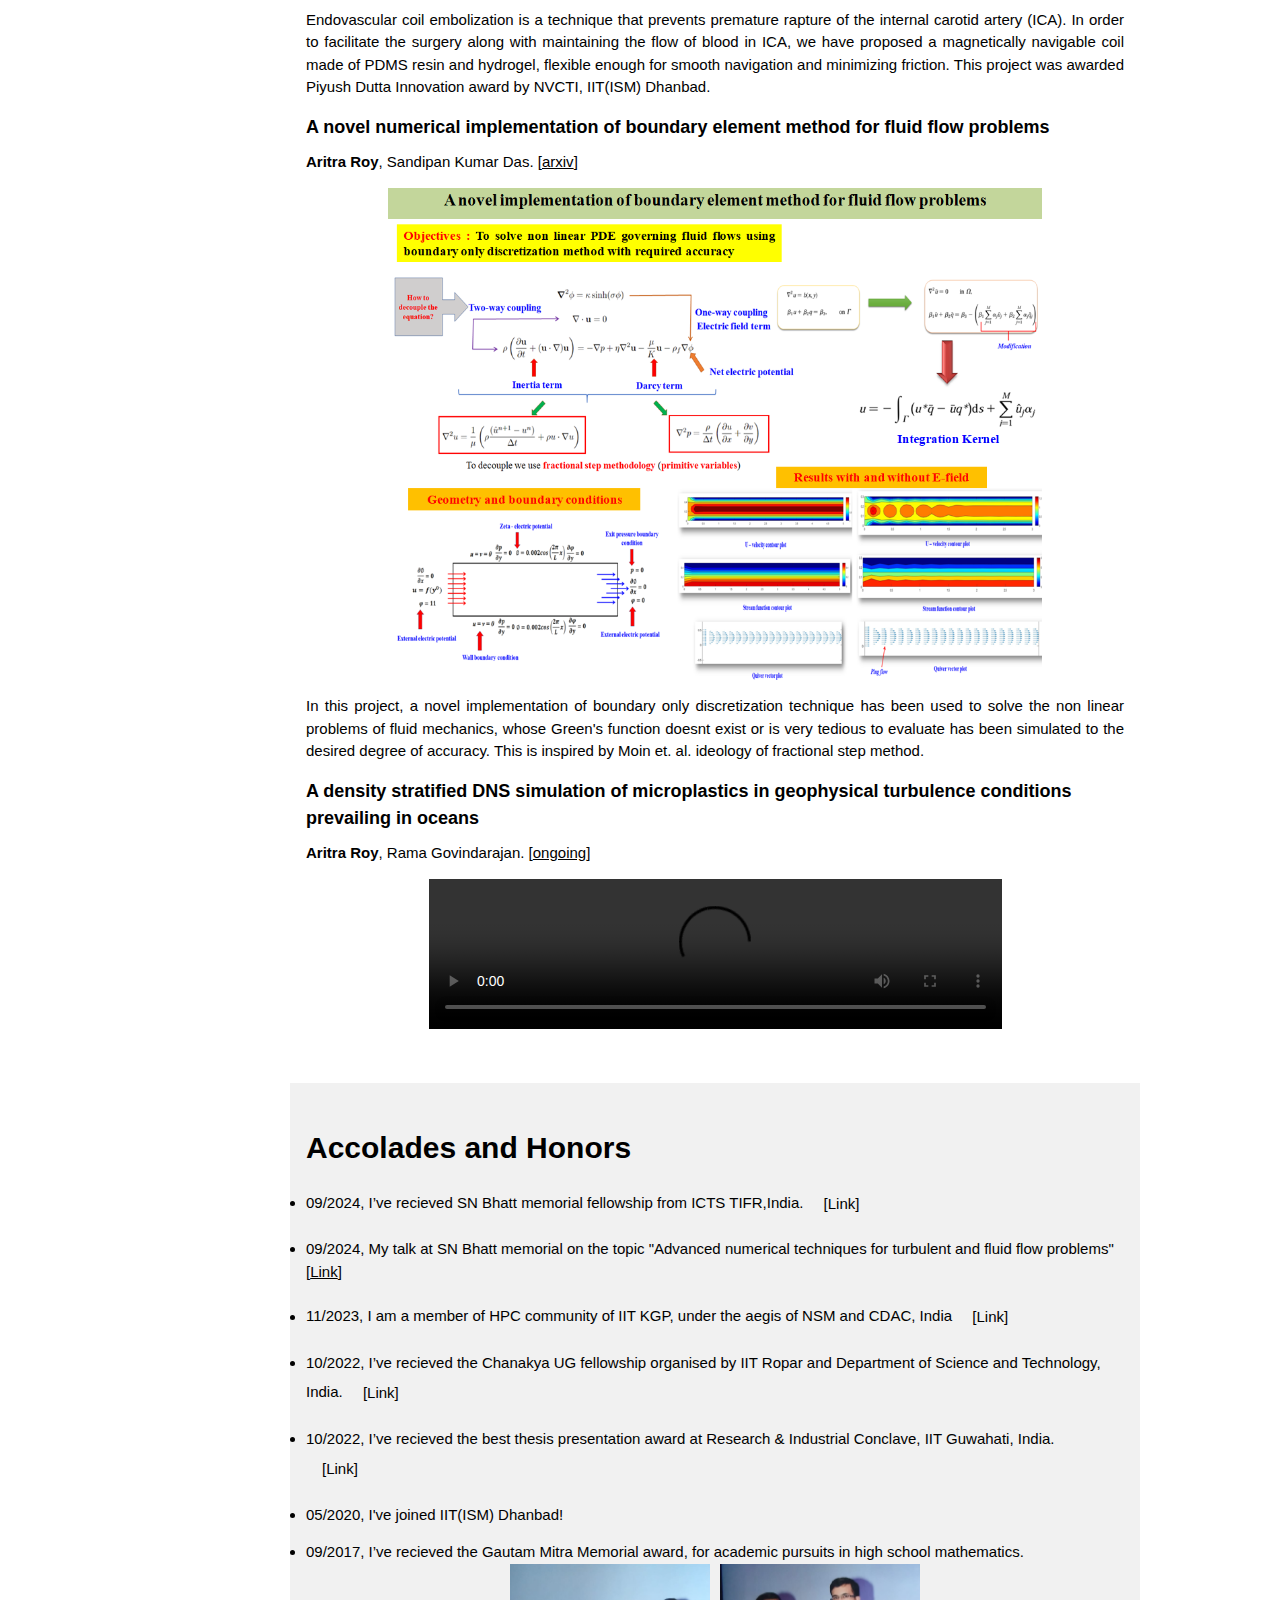
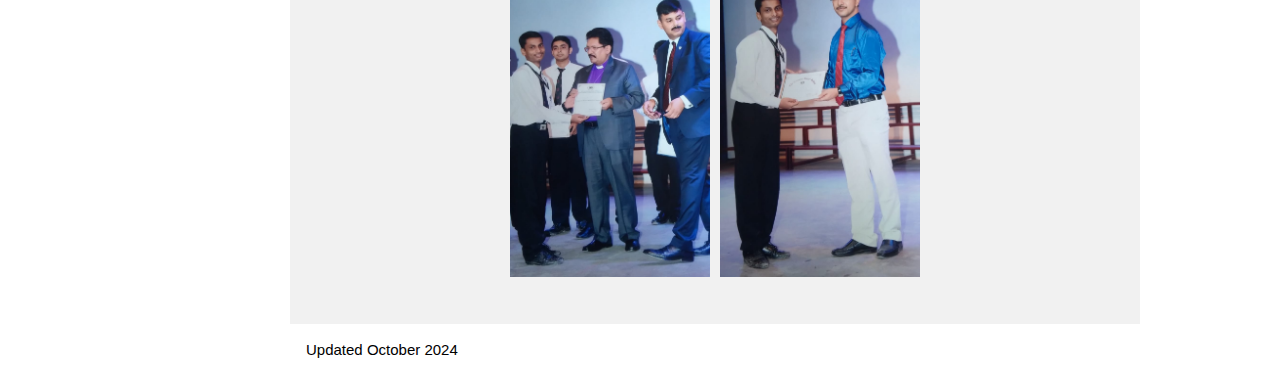
==== commit 83c18395: "pape123r" ====
--- a/index.html
+++ b/index.html
@@ -130,7 +130,7 @@
     Welcome to my research world, where I delve into innovative computational frameworks to address complex challenges in engineering and fundamental science. My work focuses on meshless numerical methods like Boundary Element Method (BEM), Lattice Boltzmann method (LBM) and Smoothed Particle Hydrodynamics (SPH) to solve fluid flow and heat transfer problems with precision. I explore active fluid control using electromagnetic fields, aiming to revolutionize applications in microfluidics and lab-on-chip ideology. Leveraging unsupervised neural networks, I develop mixed variable approache for solving partial differential equations (NS), pushing the boundaries of computational efficiency. Additionally, I am passionate about sustainable energy generation, with a focus on using hydrogen as fuel, employing ammonia as a carrier to pave the way for a greener future. Join me on this journey of discovery and innovation!
     
     <h5><b>A computational analysis of flow dynamics and heat transfer in a wavy patterned channel using Physics Informed Neural Networks</b> </h5>  
-    <b>Aritra Roy</b>, Balbir Prasad, Ayan Mukherjee, Ameeya Kumar Nayak. [<a href="https://pubs.aip.org/aip/pof">Published in Physics of Fluids, 2025</a>][<a href="https://pubs.aip.org/aip/pof">arxiv</a>]
+    <b>Aritra Roy</b>, Ayan Mukherjee, Balbir Prasad, Ameeya Kumar Nayak. [<a href="https://pubs.aip.org/aip/pof">Published in Physics of Fluids, 2025</a>][<a href="https://pubs.aip.org/aip/pof">arxiv</a>]
       <p class="w3-justify">
           </p>
           <div align="middle">
